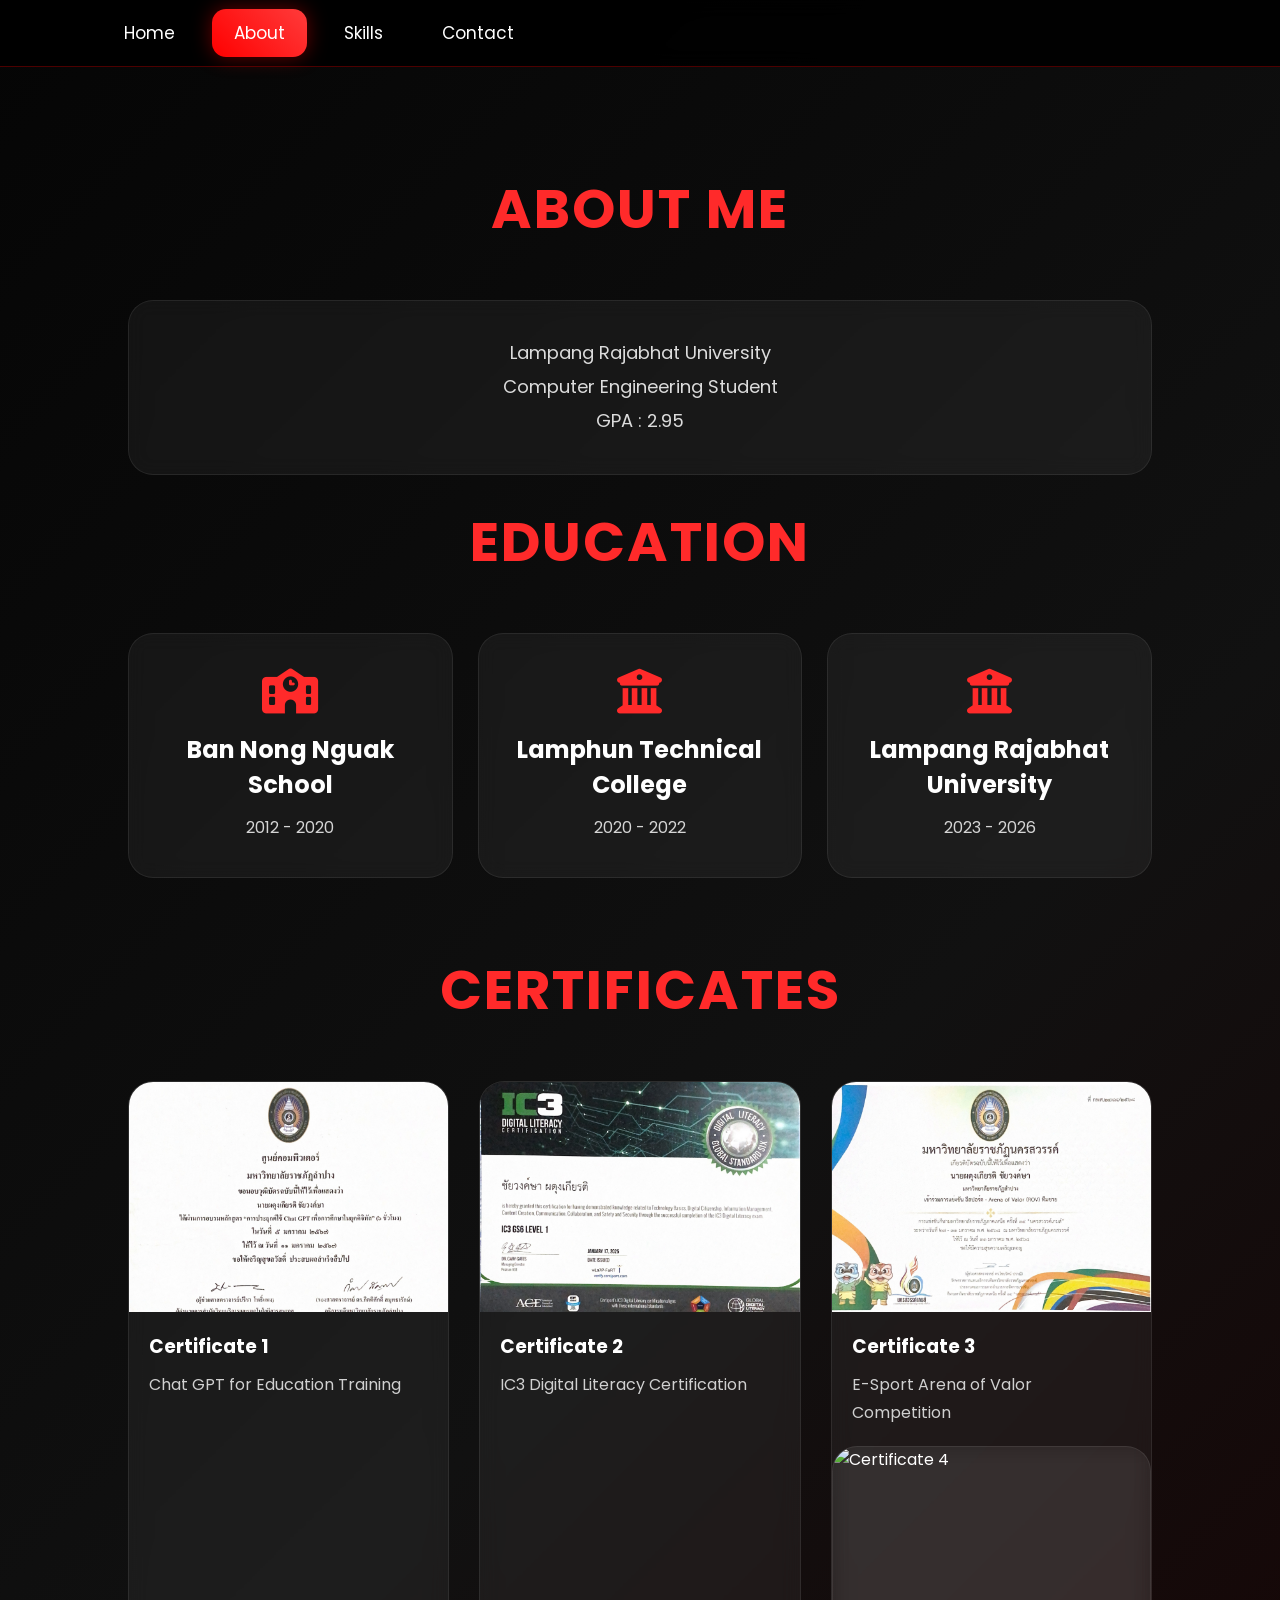
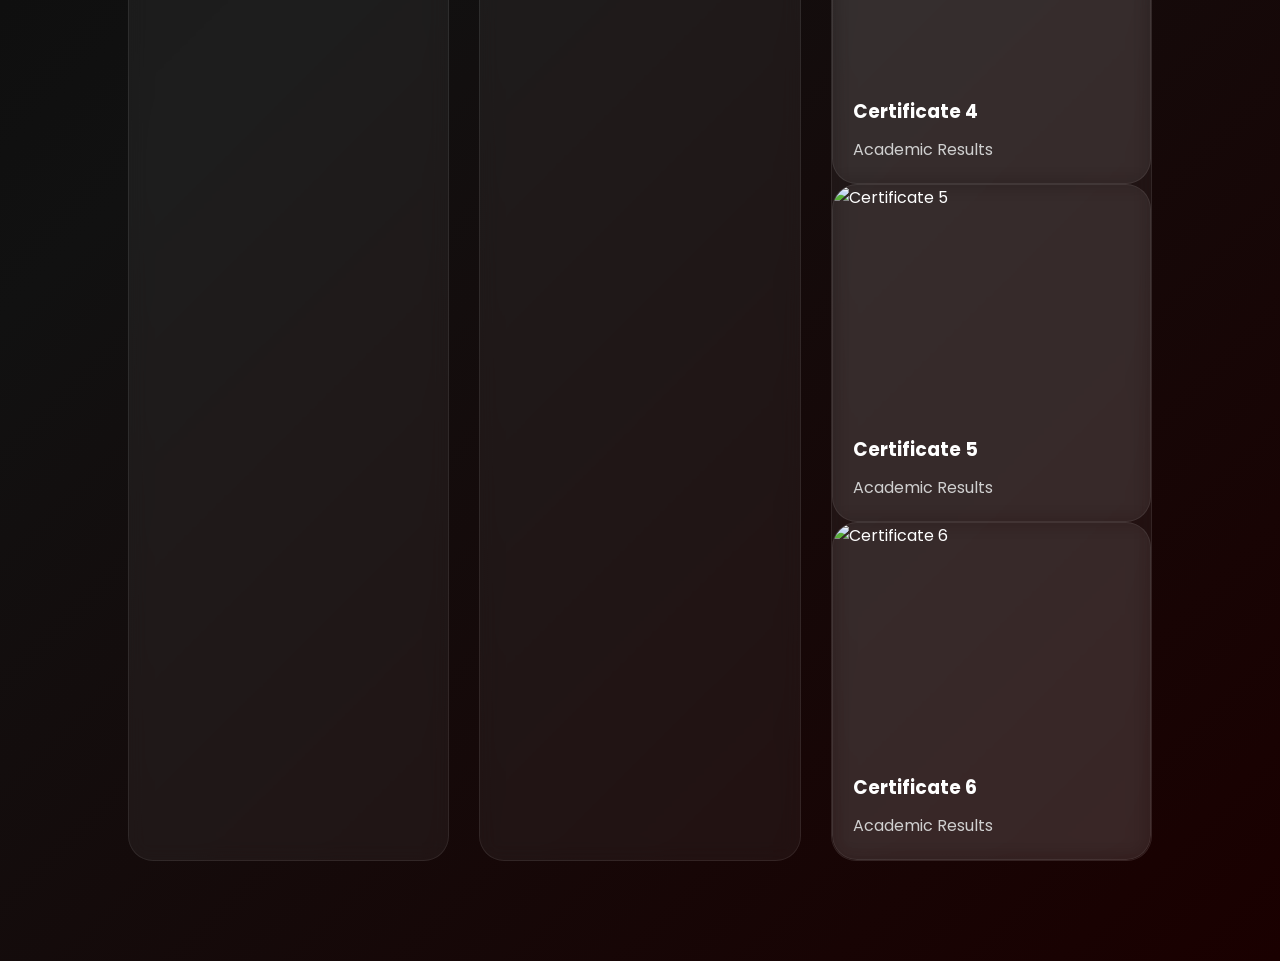
==== about.html @ f2dfe28a "update certificate" ====
<!DOCTYPE html>
<html lang="en">

<head>

    <meta charset="UTF-8">

    <meta name="viewport" content="width=device-width, initial-scale=1.0">

    <title>About Me</title>

    <!-- CSS -->
    <link rel="stylesheet" href="style.css">

    <!-- FONT AWESOME -->
    <link rel="stylesheet"
    href="https://cdnjs.cloudflare.com/ajax/libs/font-awesome/6.5.1/css/all.min.css">

    <style>

        /* ABOUT SPACING */
        .about-section{

            margin-bottom: 25px;
        }

        /* ABOUT TEXT */
        .about-text{

            background: rgba(255,255,255,0.05);

            border: 1px solid rgba(255,255,255,0.08);

            border-radius: 25px;

            padding: 35px;

            text-align: center;

            line-height: 1.9;

            color: #dcdcdc;

            font-size: 18px;

            backdrop-filter: blur(10px);

            transition: 0.4s ease;
        }

        .about-text:hover{

            transform: translateY(-6px);

            border-color: rgba(255,0,0,0.4);

            box-shadow: 0 15px 35px rgba(255,0,0,0.2);
        }

        /* EDUCATION */
        .education-section{

            margin-top: 25px;
        }

        .education-grid{

            display: grid;

            grid-template-columns: repeat(auto-fit,minmax(250px,1fr));

            gap: 25px;
        }

        .education-card{

            background: rgba(255,255,255,0.05);

            border: 1px solid rgba(255,255,255,0.08);

            border-radius: 25px;

            padding: 35px;

            text-align: center;

            transition: 0.4s ease;

            backdrop-filter: blur(10px);
        }

        .education-card:hover{

            transform: translateY(-8px);

            border-color: rgba(255,0,0,0.5);

            box-shadow: 0 20px 40px rgba(255,0,0,0.2);
        }

        .education-card i{

            font-size: 45px;

            color: #ff2a2a;

            margin-bottom: 18px;
        }

        .education-card h2{

            margin-bottom: 12px;

            font-size: 24px;
        }

        .education-card p{

            color: #d5d5d5;

            line-height: 1.8;
        }

        /* CERTIFICATE */
        .certificate-section{

            margin-top: 70px;
        }

        .certificate-grid{

            display: grid;

            grid-template-columns: repeat(auto-fit,minmax(300px,1fr));

            gap: 30px;
        }

        .certificate-card{

            background: rgba(255,255,255,0.05);

            border: 1px solid rgba(255,255,255,0.08);

            border-radius: 25px;

            overflow: hidden;

            transition: 0.4s ease;

            backdrop-filter: blur(10px);
        }

        .certificate-card:hover{

            transform: translateY(-10px);

            border-color: rgba(255,0,0,0.5);

            box-shadow: 0 20px 40px rgba(255,0,0,0.25);
        }

        .certificate-card img{

            width: 100%;

            height: 230px;

            object-fit: cover;

            display: block;
        }

        .certificate-info{

            padding: 20px;
        }

        .certificate-info h3{

            margin-bottom: 10px;

            color: white;
        }

        .certificate-info p{

            color: #d0d0d0;

            line-height: 1.7;
        }

        /* MOBILE */
        @media screen and (max-width:900px){

            .about-text{

                font-size: 16px;

                padding: 28px;
            }

            .education-card{

                padding: 28px;
            }

            .certificate-card img{

                height: 200px;
            }
        }

    </style>

</head>

<body>

    <!-- NAVBAR -->
    <nav class="navbar">

        <ul class="nav-links">

            <li><a href="index.html">Home</a></li>

            <li><a href="about.html" class="active">About</a></li>

            <li><a href="skills.html">Skills</a></li>

            <li><a href="contact.html">Contact</a></li>

        </ul>

    </nav>

    <!-- ABOUT -->
    <section class="page-container fade-up">

        <!-- ABOUT ME -->
        <div class="about-section">

            <h1 class="title">
                ABOUT ME
            </h1>

            <div class="about-text">
                Lampang Rajabhat University
                <br>
                Computer Engineering Student
                <br>
                GPA : 2.95
            </div>

        </div>

        <!-- EDUCATION -->
        <div class="education-section">

            <h1 class="title">
                EDUCATION
            </h1>

            <div class="education-grid">

                <div class="education-card">

                    <i class="fa-solid fa-school"></i>

                    <h2>Ban Nong Nguak School</h2>

                    <p>
                        2012 - 2020
                    </p>

                </div>

                <div class="education-card">

                    <i class="fa-solid fa-building-columns"></i>

                    <h2>Lamphun Technical College</h2>

                    <p>
                        2020 - 2022
                    </p>

                </div>

                <div class="education-card">

                    <i class="fa-solid fa-university"></i>

                    <h2>Lampang Rajabhat University</h2>

                    <p>
                        2023 - 2026
                    </p>

                </div>

            </div>

        </div>

        <!-- CERTIFICATES -->
        <div class="certificate-section">

            <h1 class="title">
                CERTIFICATES
            </h1>

            <div class="certificate-grid">

        <!-- CERTIFICATE 1 -->
        <div class="certificate-card">

            <a href="certificate1.png" target="_blank">

            <img src="certificate1.png"
            alt="Certificate 1">

            </a>

        <div class="certificate-info">

        <h3>
            Certificate 1
        </h3>

        <p>
            Chat GPT for Education Training
        </p>

    </div>

</div>

        <!-- CERTIFICATE 2 -->
        <div class="certificate-card">

        <a href="certificate2.png" target="_blank">

        <img src="certificate2.png"
        alt="Certificate 2">

    </a>

    <div class="certificate-info">

        <h3>
            Certificate 2
        </h3>

        <p>
            IC3 Digital Literacy Certification
        </p>

    </div>

</div>

        <!-- CERTIFICATE 3 -->
        <div class="certificate-card">

            <a href="certificate3.png" target="_blank">

            <img src="certificate3.png"
            alt="Certificate 3">

            </a>

        <div class="certificate-info">

        <h3>
            Certificate 3
        </h3>

        <p>
            E-Sport Arena of Valor Competition
        </p>

        </div>
        <!-- CERTIFICATE 1 -->
        <div class="certificate-card">

        <a href="certificate4.png" target="_blank">

        <img src="certificate4.png"
        alt="Certificate 4">

        </a>

        <div class="certificate-info">

        <h3>
            Certificate 4
        </h3>

        <p>
            Academic Results
        </p>

    </div>

</div>
<!-- CERTIFICATE 5 -->
<div class="certificate-card">

    <a href="certificate5.png" target="_blank">

        <img src="certificate5.png"
        alt="Certificate 5">

    </a>

    <div class="certificate-info">

        <h3>
            Certificate 5
        </h3>

        <p>
            Academic Results
        </p>

    </div>

</div>
<!-- CERTIFICATE 6 -->
<div class="certificate-card">

    <a href="certificate6.png" target="_blank">

        <img src="certificate6.png"
        alt="Certificate 6">

    </a>

    <div class="certificate-info">

        <h3>
            Certificate 6
        </h3>

        <p>
            Academic Results
        </p>

    </div>

</div>
                        </div>
                </div>

            </div>

        </div>

    </section>

    <!-- JS -->
    <script src="script.js"></script>

</body>

</html>
---- style.css ----
/* IMPORT FONT */
@import url('https://fonts.googleapis.com/css2?family=Poppins:wght@300;400;500;600;700&display=swap');

/* RESET */
*{
    margin:0;
    padding:0;
    box-sizing:border-box;
}

/* BODY */
body{
    font-family:'Poppins',sans-serif;
    background:linear-gradient(135deg,#050505,#111111,#1a0000);
    color:white;
    overflow-x:hidden;
}

/* NAVBAR */
.navbar{
    width:100%;
    display:flex;
    justify-content:space-between;
    align-items:center;
    padding:20px 8%;
    position:sticky;
    top:0;
    z-index:1000;
    background:rgba(0,0,0,0.9);
    backdrop-filter:blur(10px);
    border-bottom:1px solid rgba(255,0,0,0.3);
}

/* LOGO */
.logo{
    font-size:32px;
    font-weight:700;
    letter-spacing:2px;
    color:#ff2a2a;
}

/* MENU */
.nav-links{
    display:flex;
    list-style:none;
    gap:15px;
}

/* LINKS */
.nav-links a{
    text-decoration:none;
    color:white;
    padding:12px 22px;
    border-radius:14px;
    transition:0.3s ease;
    font-size:17px;
}

/* HOVER */
.nav-links a:hover{
    background:rgba(255,0,0,0.15);
    color:#ff2a2a;
    transform:translateY(-3px);
}

/* ACTIVE */
.active{
    background:linear-gradient(45deg,#ff0000,#ff3b3b);
    box-shadow:0 0 20px rgba(255,0,0,0.4);
}

/* HERO */
.hero{
    min-height:100vh;
    display:flex;
    justify-content:center;
    align-items:center;
    gap:100px;
    padding:100px 10%;
}

/* HERO TEXT */
.hero-text{
    max-width:650px;
}

/* TITLE */
.hero-text h1{
    font-size:78px;
    line-height:1.1;
    margin-bottom:20px;
}

/* RED */
.hero-text span{
    color:#ff2a2a;
}

/* SUBTITLE */
.hero-text h3{
    font-size:28px;
    color:#d9d9d9;
    margin-bottom:25px;
    font-weight:400;
}

/* DESCRIPTION */
.hero-text p{
    font-size:18px;
    line-height:1.9;
    color:#c9c9c9;
}

/* BUTTON */
.btn{
    display:inline-block;
    margin-top:35px;
    padding:15px 35px;
    background:linear-gradient(45deg,#ff0000,#ff3b3b);
    color:white;
    text-decoration:none;
    border-radius:14px;
    font-weight:600;
    transition:0.35s ease;
}

/* BUTTON HOVER */
.btn:hover{
    transform:translateY(-5px);
    box-shadow:0 15px 30px rgba(255,0,0,0.4);
}

/* HERO IMAGE */
.hero-image img{
    width:320px;
    border-radius:30px;
    border:3px solid rgba(255,0,0,0.5);
    box-shadow:0 0 45px rgba(255,0,0,0.35);
    transition:0.4s ease;
}

/* IMAGE HOVER */
.hero-image img:hover{
    transform:scale(1.03) translateY(-8px);
    box-shadow:0 0 70px rgba(255,0,0,0.6);
}

/* PAGE */
.page-container{
    padding:100px 10%;
}

/* TITLE */
.title{
    font-size:55px;
    color:#ff2a2a;
    text-align:center;
    margin-bottom:50px;
    letter-spacing:2px;
}

/* CARD */
.card{
    background:rgba(255,255,255,0.05);
    border:1px solid rgba(255,255,255,0.08);
    border-radius:30px;
    padding:40px;
    margin-bottom:30px;
    text-align:center;
    backdrop-filter:blur(10px);
    transition:0.4s ease;
}

/* CARD HOVER */
.card:hover{
    transform:translateY(-8px);
    box-shadow:0 20px 40px rgba(255,0,0,0.2);
    border-color:rgba(255,0,0,0.4);
}

/* ICON */
.card i,
.skill-card i,
.contact-card i{
    font-size:55px;
    color:#ff2a2a;
    margin-bottom:20px;
}

/* CARD TEXT */
.card p{
    font-size:20px;
    line-height:2;
    color:#d5d5d5;
}

/* SKILLS */
.skills-grid{
    display:grid;
    grid-template-columns:repeat(auto-fit,minmax(220px,1fr));
    gap:25px;
}

/* SKILL CARD */
.skill-card{
    background:rgba(255,255,255,0.05);
    border:1px solid rgba(255,255,255,0.08);
    border-radius:25px;
    padding:40px;
    text-align:center;
    transition:0.4s ease;
    backdrop-filter:blur(10px);
}

/* HOVER */
.skill-card:hover{
    transform:translateY(-8px);
    border-color:rgba(255,0,0,0.5);
    box-shadow:0 20px 40px rgba(255,0,0,0.2);
}

/* SKILL TEXT */
.skill-card h2{
    font-size:24px;
}

/* CONTACT */
.contact-grid{
    display:grid;
    grid-template-columns:repeat(auto-fit,minmax(250px,1fr));
    gap:25px;
}

/* CONTACT CARD */
.contact-card{
    background:rgba(255,255,255,0.05);
    border:1px solid rgba(255,255,255,0.08);
    border-radius:25px;
    padding:40px;
    text-align:center;
    transition:0.4s ease;
    backdrop-filter:blur(10px);
}

/* CONTACT HOVER */
.contact-card:hover{
    transform:translateY(-8px);
    border-color:rgba(255,0,0,0.5);
    box-shadow:0 20px 40px rgba(255,0,0,0.2);
}

/* CONTACT TEXT */
.contact-card p{
    color:#d5d5d5;
    font-size:18px;
}

/* CERTIFICATE IMAGE */
.card img{
    width:100%;
    max-width:900px;
    border-radius:20px;
    border:2px solid rgba(255,0,0,0.4);
    box-shadow:0 0 25px rgba(255,0,0,0.25);
}

/* ========================= */
/* CERTIFICATE CLICK EFFECT */
/* ========================= */

.certificate-card a{
    display:block;
    text-decoration:none;
    color:white;
}

.certificate-card img{
    width:100%;
    height:230px;
    object-fit:cover;
    display:block;
    transition:0.4s ease;
    cursor:pointer;
}

.certificate-card:hover img{
    transform:scale(1.03);
}

/* FOOTER */
footer{
    text-align:center;
    padding:25px;
    background:rgba(0,0,0,0.6);
    border-top:1px solid rgba(255,0,0,0.2);
    color:#c9c9c9;
}

/* ANIMATION */
.fade-up{
    animation:fadeUp 1s ease;
}

/* KEYFRAME */
@keyframes fadeUp{

    from{
        opacity:0;
        transform:translateY(40px);
    }

    to{
        opacity:1;
        transform:translateY(0);
    }
}

/* MOBILE */
@media screen and (max-width:900px){

    /* NAVBAR */
    .navbar{
        flex-direction:column;
        gap:20px;
        padding:20px;
    }

    /* MENU */
    .nav-links{
        flex-wrap:wrap;
        justify-content:center;
        gap:10px;
    }

    .nav-links a{
        padding:10px 18px;
        font-size:15px;
    }

    /* HERO */
    .hero{
        flex-direction:column-reverse;
        text-align:center;
        gap:50px;
        padding:80px 8%;
    }

    /* TITLE */
    .hero-text h1{
        font-size:48px;
    }

    .hero-text h3{
        font-size:22px;
    }

    .hero-text p{
        font-size:16px;
    }

    /* IMAGE */
    .hero-image img{
        width:260px;
    }

    /* PAGE */
    .page-container{
        padding:70px 6%;
    }

    /* TITLE */
    .title{
        font-size:40px;
    }

    /* CARD */
    .card,
    .skill-card,
    .contact-card{
        padding:30px 20px;
    }

    /* TEXT */
    .card p,
    .contact-card p{
        font-size:16px;
        line-height:1.8;
    }

    /* ICON */
    .card i,
    .skill-card i,
    .contact-card i{
        font-size:45px;
    }

    /* SKILL */
    .skill-card h2{
        font-size:20px;
    }

    /* BUTTON */
    .btn{
        width:100%;
        max-width:300px;
    }

    /* CERTIFICATE */
    .card img{
        width:100%;
        border-radius:15px;
    }

    .certificate-card img{
        height:200px;
    }
}
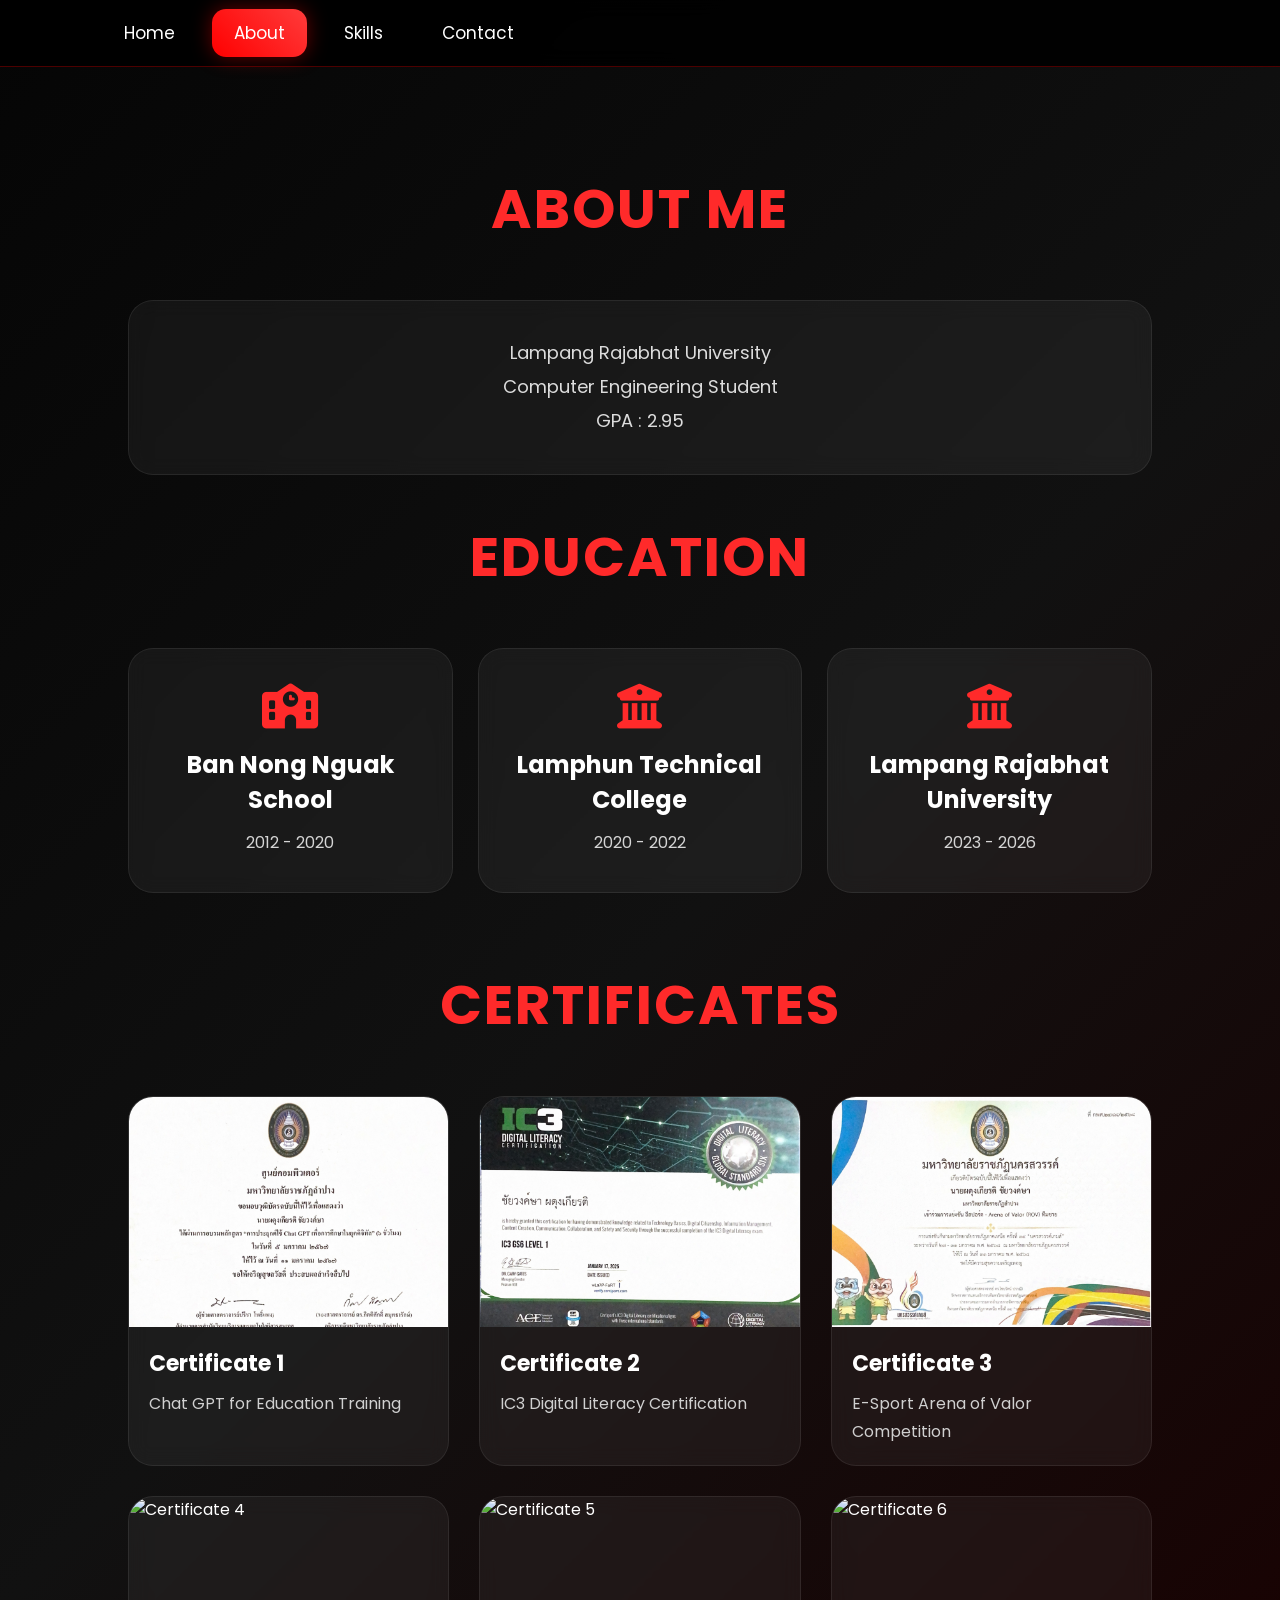
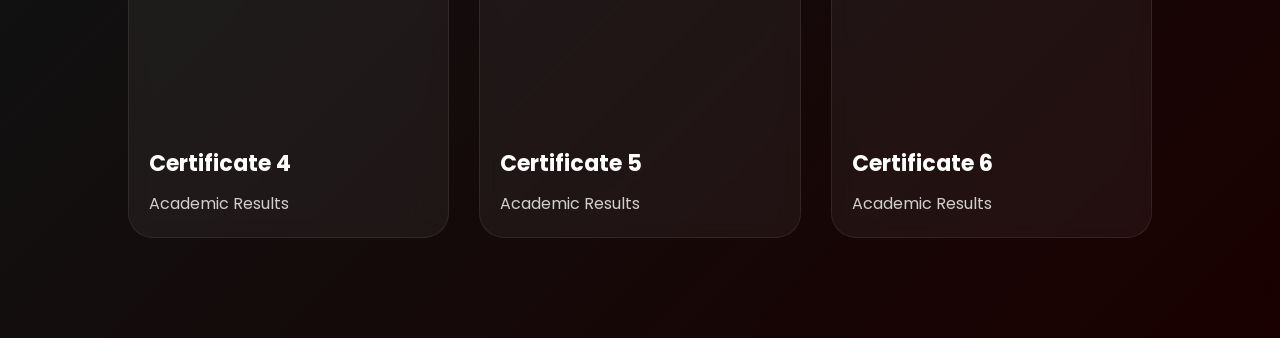
==== commit 97569219: "update about new" ====
--- a/about.html
+++ b/about.html
@@ -21,7 +21,7 @@
         /* ABOUT SPACING */
         .about-section{
 
-            margin-bottom: 25px;
+            margin-bottom: 40px;
         }
 
         /* ABOUT TEXT */
@@ -60,7 +60,7 @@
         /* EDUCATION */
         .education-section{
 
-            margin-top: 25px;
+            margin-top: 30px;
         }
 
         .education-grid{
@@ -131,7 +131,7 @@
 
             display: grid;
 
-            grid-template-columns: repeat(auto-fit,minmax(300px,1fr));
+            grid-template-columns: repeat(auto-fit,minmax(320px,1fr));
 
             gap: 30px;
         }
@@ -160,6 +160,11 @@
             box-shadow: 0 20px 40px rgba(255,0,0,0.25);
         }
 
+        .certificate-card a{
+
+            display: block;
+        }
+
         .certificate-card img{
 
             width: 100%;
@@ -169,6 +174,13 @@
             object-fit: cover;
 
             display: block;
+
+            transition: 0.4s ease;
+        }
+
+        .certificate-card:hover img{
+
+            transform: scale(1.03);
         }
 
         .certificate-info{
@@ -181,6 +193,8 @@
             margin-bottom: 10px;
 
             color: white;
+
+            font-size: 22px;
         }
 
         .certificate-info p{
@@ -208,6 +222,11 @@
             .certificate-card img{
 
                 height: 200px;
+            }
+
+            .certificate-grid{
+
+                grid-template-columns: 1fr;
             }
         }
 
@@ -245,11 +264,15 @@
             </h1>
 
             <div class="about-text">
+
                 Lampang Rajabhat University
                 <br>
+
                 Computer Engineering Student
                 <br>
+
                 GPA : 2.95
+
             </div>
 
         </div>
@@ -263,11 +286,14 @@
 
             <div class="education-grid">
 
+                <!-- SCHOOL -->
                 <div class="education-card">
 
                     <i class="fa-solid fa-school"></i>
 
-                    <h2>Ban Nong Nguak School</h2>
+                    <h2>
+                        Ban Nong Nguak School
+                    </h2>
 
                     <p>
                         2012 - 2020
@@ -275,11 +301,14 @@
 
                 </div>
 
+                <!-- COLLEGE -->
                 <div class="education-card">
 
                     <i class="fa-solid fa-building-columns"></i>
 
-                    <h2>Lamphun Technical College</h2>
+                    <h2>
+                        Lamphun Technical College
+                    </h2>
 
                     <p>
                         2020 - 2022
@@ -287,11 +316,14 @@
 
                 </div>
 
+                <!-- UNIVERSITY -->
                 <div class="education-card">
 
                     <i class="fa-solid fa-university"></i>
 
-                    <h2>Lampang Rajabhat University</h2>
+                    <h2>
+                        Lampang Rajabhat University
+                    </h2>
 
                     <p>
                         2023 - 2026
@@ -312,145 +344,148 @@
 
             <div class="certificate-grid">
 
-        <!-- CERTIFICATE 1 -->
-        <div class="certificate-card">
-
-            <a href="certificate1.png" target="_blank">
-
-            <img src="certificate1.png"
-            alt="Certificate 1">
-
-            </a>
-
-        <div class="certificate-info">
-
-        <h3>
-            Certificate 1
-        </h3>
-
-        <p>
-            Chat GPT for Education Training
-        </p>
-
-    </div>
-
-</div>
-
-        <!-- CERTIFICATE 2 -->
-        <div class="certificate-card">
-
-        <a href="certificate2.png" target="_blank">
-
-        <img src="certificate2.png"
-        alt="Certificate 2">
-
-    </a>
-
-    <div class="certificate-info">
-
-        <h3>
-            Certificate 2
-        </h3>
-
-        <p>
-            IC3 Digital Literacy Certification
-        </p>
-
-    </div>
-
-</div>
-
-        <!-- CERTIFICATE 3 -->
-        <div class="certificate-card">
-
-            <a href="certificate3.png" target="_blank">
-
-            <img src="certificate3.png"
-            alt="Certificate 3">
-
-            </a>
-
-        <div class="certificate-info">
-
-        <h3>
-            Certificate 3
-        </h3>
-
-        <p>
-            E-Sport Arena of Valor Competition
-        </p>
-
-        </div>
-        <!-- CERTIFICATE 1 -->
-        <div class="certificate-card">
-
-        <a href="certificate4.png" target="_blank">
-
-        <img src="certificate4.png"
-        alt="Certificate 4">
-
-        </a>
-
-        <div class="certificate-info">
-
-        <h3>
-            Certificate 4
-        </h3>
-
-        <p>
-            Academic Results
-        </p>
-
-    </div>
-
-</div>
-<!-- CERTIFICATE 5 -->
-<div class="certificate-card">
-
-    <a href="certificate5.png" target="_blank">
-
-        <img src="certificate5.png"
-        alt="Certificate 5">
-
-    </a>
-
-    <div class="certificate-info">
-
-        <h3>
-            Certificate 5
-        </h3>
-
-        <p>
-            Academic Results
-        </p>
-
-    </div>
-
-</div>
-<!-- CERTIFICATE 6 -->
-<div class="certificate-card">
-
-    <a href="certificate6.png" target="_blank">
-
-        <img src="certificate6.png"
-        alt="Certificate 6">
-
-    </a>
-
-    <div class="certificate-info">
-
-        <h3>
-            Certificate 6
-        </h3>
-
-        <p>
-            Academic Results
-        </p>
-
-    </div>
-
-</div>
-                        </div>
+                <!-- CERTIFICATE 1 -->
+                <div class="certificate-card">
+
+                    <a href="certificate1.png" target="_blank">
+
+                        <img src="certificate1.png"
+                        alt="Certificate 1">
+
+                    </a>
+
+                    <div class="certificate-info">
+
+                        <h3>
+                            Certificate 1
+                        </h3>
+
+                        <p>
+                            Chat GPT for Education Training
+                        </p>
+
+                    </div>
+
+                </div>
+
+                <!-- CERTIFICATE 2 -->
+                <div class="certificate-card">
+
+                    <a href="certificate2.png" target="_blank">
+
+                        <img src="certificate2.png"
+                        alt="Certificate 2">
+
+                    </a>
+
+                    <div class="certificate-info">
+
+                        <h3>
+                            Certificate 2
+                        </h3>
+
+                        <p>
+                            IC3 Digital Literacy Certification
+                        </p>
+
+                    </div>
+
+                </div>
+
+                <!-- CERTIFICATE 3 -->
+                <div class="certificate-card">
+
+                    <a href="certificate3.png" target="_blank">
+
+                        <img src="certificate3.png"
+                        alt="Certificate 3">
+
+                    </a>
+
+                    <div class="certificate-info">
+
+                        <h3>
+                            Certificate 3
+                        </h3>
+
+                        <p>
+                            E-Sport Arena of Valor Competition
+                        </p>
+
+                    </div>
+
+                </div>
+
+                <!-- CERTIFICATE 4 -->
+                <div class="certificate-card">
+
+                    <a href="certificate4.png" target="_blank">
+
+                        <img src="certificate4.png"
+                        alt="Certificate 4">
+
+                    </a>
+
+                    <div class="certificate-info">
+
+                        <h3>
+                            Certificate 4
+                        </h3>
+
+                        <p>
+                            Academic Results
+                        </p>
+
+                    </div>
+
+                </div>
+
+                <!-- CERTIFICATE 5 -->
+                <div class="certificate-card">
+
+                    <a href="certificate5.png" target="_blank">
+
+                        <img src="certificate5.png"
+                        alt="Certificate 5">
+
+                    </a>
+
+                    <div class="certificate-info">
+
+                        <h3>
+                            Certificate 5
+                        </h3>
+
+                        <p>
+                            Academic Results
+                        </p>
+
+                    </div>
+
+                </div>
+
+                <!-- CERTIFICATE 6 -->
+                <div class="certificate-card">
+
+                    <a href="certificate6.png" target="_blank">
+
+                        <img src="certificate6.png"
+                        alt="Certificate 6">
+
+                    </a>
+
+                    <div class="certificate-info">
+
+                        <h3>
+                            Certificate 6
+                        </h3>
+
+                        <p>
+                            Academic Results
+                        </p>
+
+                    </div>
+
                 </div>
 
             </div>
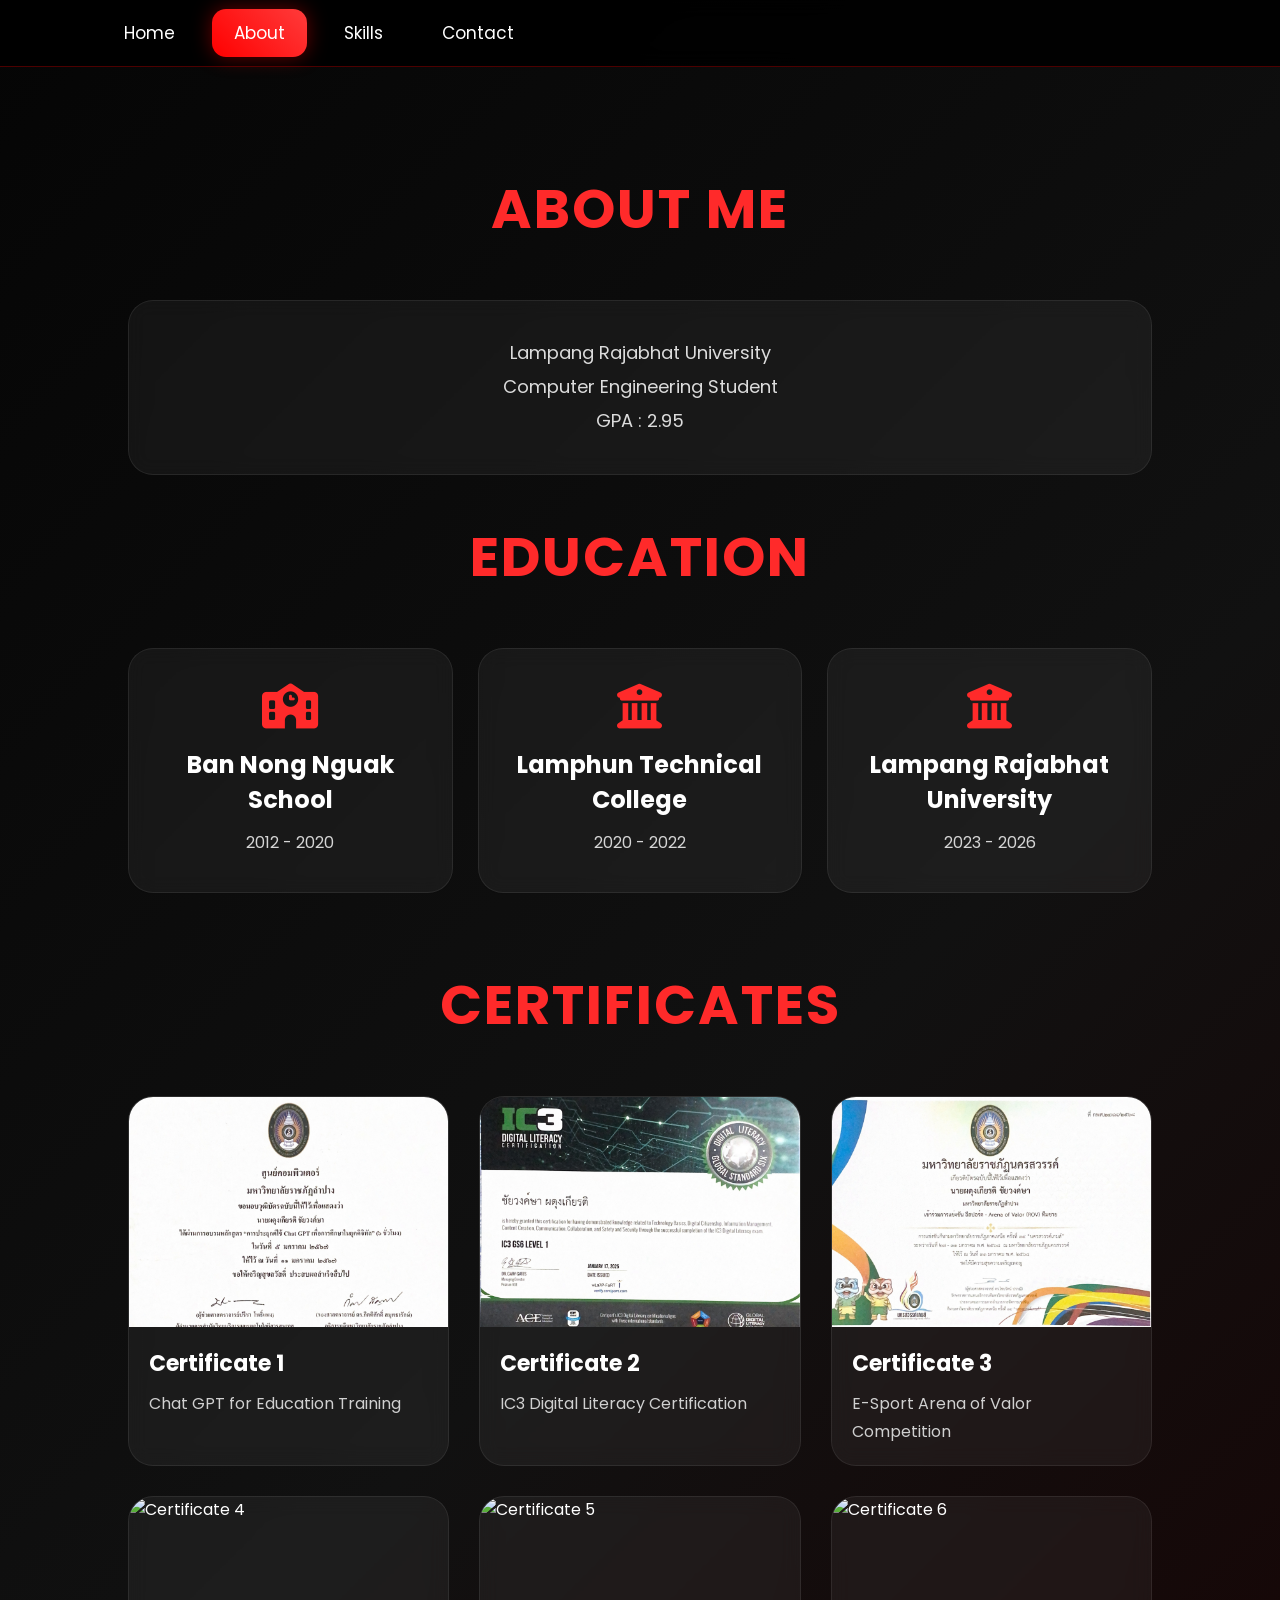
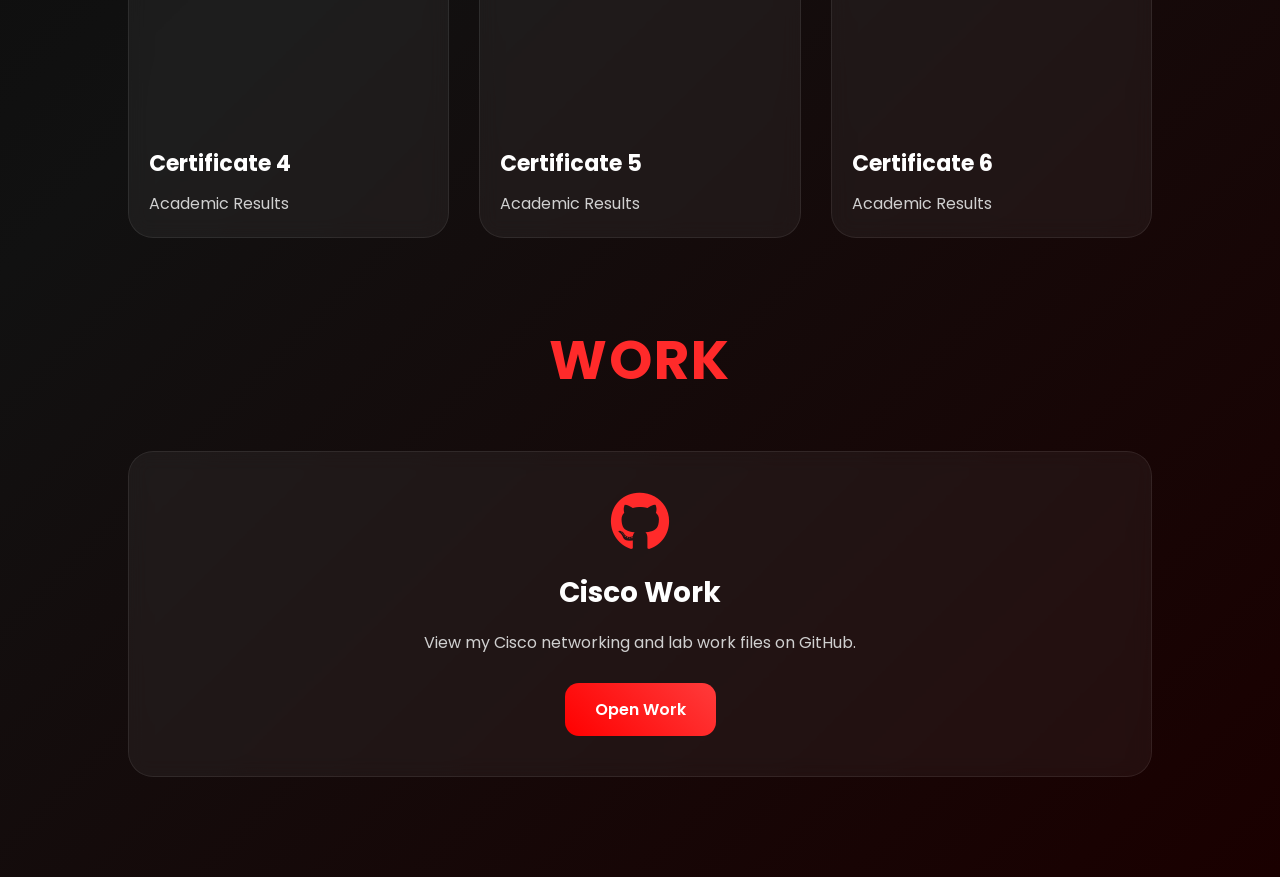
==== commit e57fe6aa: "update work" ====
--- a/about.html
+++ b/about.html
@@ -204,6 +204,89 @@
             line-height: 1.7;
         }
 
+        /* WORK SECTION */
+        .work-section{
+
+            margin-top: 80px;
+        }
+
+        .work-card{
+
+            background: rgba(255,255,255,0.05);
+
+            border: 1px solid rgba(255,255,255,0.08);
+
+            border-radius: 25px;
+
+            padding: 40px;
+
+            text-align: center;
+
+            backdrop-filter: blur(10px);
+
+            transition: 0.4s ease;
+        }
+
+        .work-card:hover{
+
+            transform: translateY(-10px);
+
+            border-color: rgba(255,0,0,0.5);
+
+            box-shadow: 0 20px 40px rgba(255,0,0,0.25);
+        }
+
+        .work-card i{
+
+            font-size: 60px;
+
+            color: #ff2a2a;
+
+            margin-bottom: 20px;
+        }
+
+        .work-card h2{
+
+            margin-bottom: 15px;
+
+            font-size: 28px;
+        }
+
+        .work-card p{
+
+            color: #d0d0d0;
+
+            margin-bottom: 25px;
+
+            line-height: 1.8;
+        }
+
+        .work-btn{
+
+            display: inline-block;
+
+            padding: 14px 30px;
+
+            background: linear-gradient(45deg,#ff0000,#ff3b3b);
+
+            color: white;
+
+            text-decoration: none;
+
+            border-radius: 14px;
+
+            font-weight: 600;
+
+            transition: 0.35s ease;
+        }
+
+        .work-btn:hover{
+
+            transform: translateY(-4px);
+
+            box-shadow: 0 15px 30px rgba(255,0,0,0.4);
+        }
+
         /* MOBILE */
         @media screen and (max-width:900px){
 
@@ -227,6 +310,11 @@
             .certificate-grid{
 
                 grid-template-columns: 1fr;
+            }
+
+            .work-card{
+
+                padding: 30px 20px;
             }
         }
 
@@ -286,7 +374,6 @@
 
             <div class="education-grid">
 
-                <!-- SCHOOL -->
                 <div class="education-card">
 
                     <i class="fa-solid fa-school"></i>
@@ -301,7 +388,6 @@
 
                 </div>
 
-                <!-- COLLEGE -->
                 <div class="education-card">
 
                     <i class="fa-solid fa-building-columns"></i>
@@ -316,7 +402,6 @@
 
                 </div>
 
-                <!-- UNIVERSITY -->
                 <div class="education-card">
 
                     <i class="fa-solid fa-university"></i>
@@ -492,6 +577,37 @@
 
         </div>
 
+        <!-- WORK -->
+        <div class="work-section">
+
+            <h1 class="title">
+                WORK
+            </h1>
+
+            <div class="work-card">
+
+                <i class="fa-brands fa-github"></i>
+
+                <h2>
+                    Cisco Work
+                </h2>
+
+                <p>
+                    View my Cisco networking and lab work files on GitHub.
+                </p>
+
+                <a href="https://github.com/phadungkeartcws-dev/Cisco-work/upload"
+                target="_blank"
+                class="work-btn">
+
+                    Open Work
+
+                </a>
+
+            </div>
+
+        </div>
+
     </section>
 
     <!-- JS -->
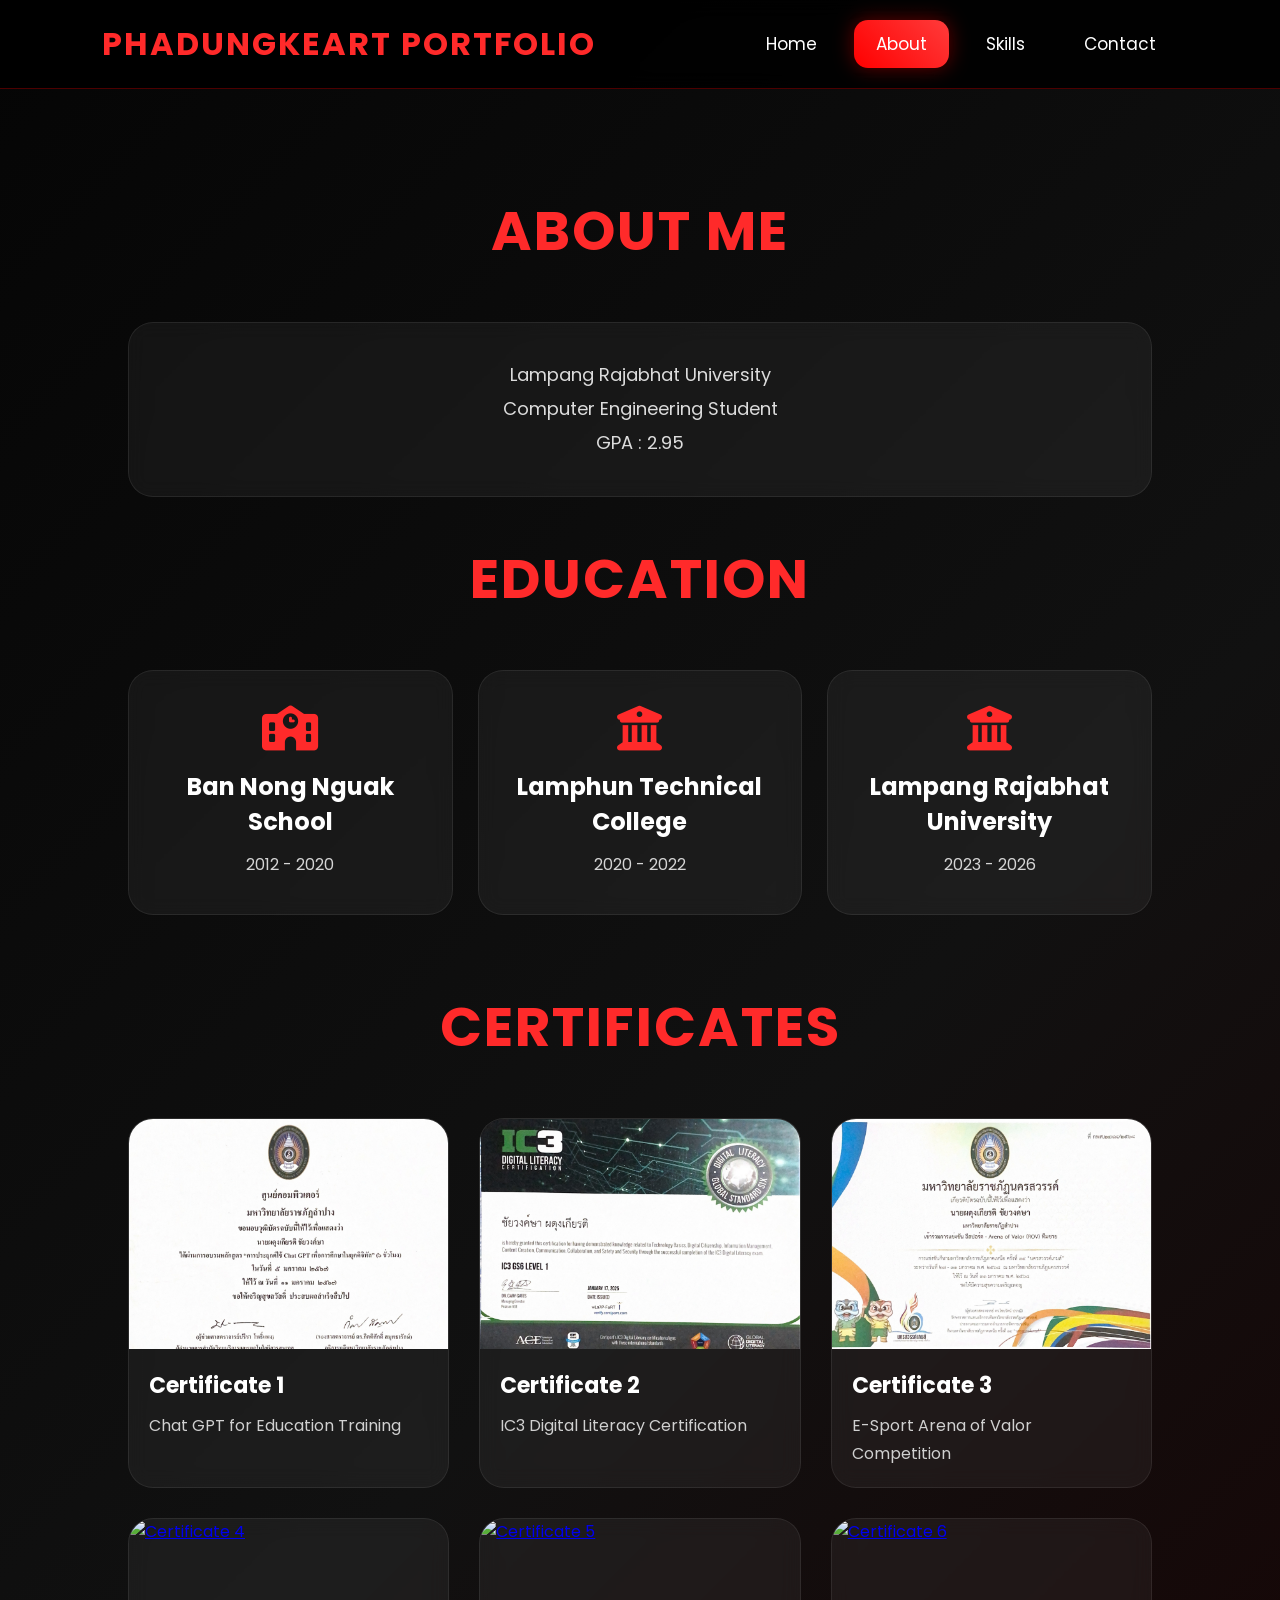
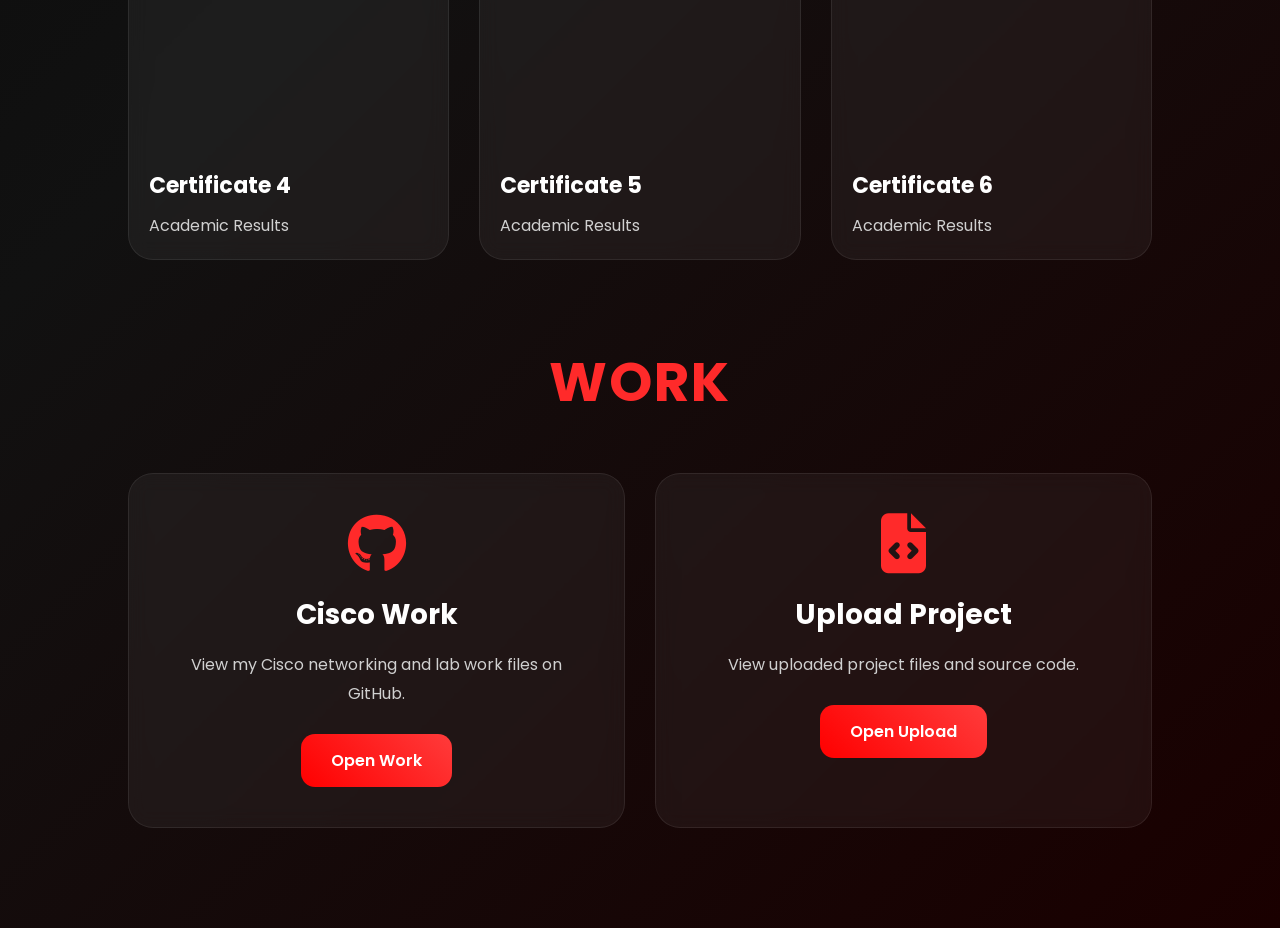
==== commit ae08edf1: "update logo1" ====
--- a/about.html
+++ b/about.html
@@ -210,6 +210,15 @@
             margin-top: 80px;
         }
 
+        .work-grid{
+
+            display: grid;
+
+            grid-template-columns: repeat(auto-fit,minmax(320px,1fr));
+
+            gap: 30px;
+        }
+
         .work-card{
 
             background: rgba(255,255,255,0.05);
@@ -243,6 +252,15 @@
             color: #ff2a2a;
 
             margin-bottom: 20px;
+
+            transition: 0.4s ease;
+        }
+
+        .work-card:hover i{
+
+            transform: scale(1.1);
+
+            text-shadow: 0 0 20px rgba(255,0,0,0.6);
         }
 
         .work-card h2{
@@ -250,6 +268,8 @@
             margin-bottom: 15px;
 
             font-size: 28px;
+
+            color: white;
         }
 
         .work-card p{
@@ -312,6 +332,11 @@
                 grid-template-columns: 1fr;
             }
 
+            .work-grid{
+
+                grid-template-columns: 1fr;
+            }
+
             .work-card{
 
                 padding: 30px 20px;
@@ -327,15 +352,39 @@
     <!-- NAVBAR -->
     <nav class="navbar">
 
+        <!-- LOGO -->
+        <div class="logo">
+
+            PHADUNGKEART PORTFOLIO
+
+        </div>
+
+        <!-- MENU -->
         <ul class="nav-links">
 
-            <li><a href="index.html">Home</a></li>
-
-            <li><a href="about.html" class="active">About</a></li>
-
-            <li><a href="skills.html">Skills</a></li>
-
-            <li><a href="contact.html">Contact</a></li>
+            <li>
+                <a href="index.html">
+                    Home
+                </a>
+            </li>
+
+            <li>
+                <a href="about.html" class="active">
+                    About
+                </a>
+            </li>
+
+            <li>
+                <a href="skills.html">
+                    Skills
+                </a>
+            </li>
+
+            <li>
+                <a href="contact.html">
+                    Contact
+                </a>
+            </li>
 
         </ul>
 
@@ -374,6 +423,7 @@
 
             <div class="education-grid">
 
+                <!-- SCHOOL -->
                 <div class="education-card">
 
                     <i class="fa-solid fa-school"></i>
@@ -388,6 +438,7 @@
 
                 </div>
 
+                <!-- COLLEGE -->
                 <div class="education-card">
 
                     <i class="fa-solid fa-building-columns"></i>
@@ -402,6 +453,7 @@
 
                 </div>
 
+                <!-- UNIVERSITY -->
                 <div class="education-card">
 
                     <i class="fa-solid fa-university"></i>
@@ -584,25 +636,53 @@
                 WORK
             </h1>
 
-            <div class="work-card">
-
-                <i class="fa-brands fa-github"></i>
-
-                <h2>
-                    Cisco Work
-                </h2>
-
-                <p>
-                    View my Cisco networking and lab work files on GitHub.
-                </p>
-
-                <a href="https://github.com/phadungkeartcws-dev/Cisco-work/upload"
-                target="_blank"
-                class="work-btn">
-
-                    Open Work
-
-                </a>
+            <div class="work-grid">
+
+                <!-- WORK 1 -->
+                <div class="work-card">
+
+                    <i class="fa-brands fa-github"></i>
+
+                    <h2>
+                        Cisco Work
+                    </h2>
+
+                    <p>
+                        View my Cisco networking and lab work files on GitHub.
+                    </p>
+
+                    <a href="https://github.com/phadungkeartcws-dev/Cisco-work"
+                    target="_blank"
+                    class="work-btn">
+
+                        Open Work
+
+                    </a>
+
+                </div>
+
+                <!-- WORK 2 -->
+                <div class="work-card">
+
+                    <i class="fa-solid fa-file-code"></i>
+
+                    <h2>
+                        Upload Project
+                    </h2>
+
+                    <p>
+                        View uploaded project files and source code.
+                    </p>
+
+                    <a href="https://github.com/phadungkeartcws-dev/Cisco-work/upload"
+                    target="_blank"
+                    class="work-btn">
+
+                        Open Upload
+
+                    </a>
+
+                </div>
 
             </div>
 
--- a/style.css
+++ b/style.css
@@ -1,4 +1,3 @@
-
 /* IMPORT FONT */
 @import url('https://fonts.googleapis.com/css2?family=Poppins:wght@300;400;500;600;700&display=swap');
 
@@ -265,27 +264,66 @@
     box-shadow:0 0 25px rgba(255,0,0,0.25);
 }
 
-/* ========================= */
-/* CERTIFICATE CLICK EFFECT */
-/* ========================= */
-
-.certificate-card a{
-    display:block;
-    text-decoration:none;
+/* POSITION SECTION */
+.position-section{
+    margin-top:35px;
+}
+
+/* POSITION TITLE */
+.position-title{
+    font-size:22px;
+    margin-bottom:18px;
     color:white;
 }
 
-.certificate-card img{
-    width:100%;
-    height:230px;
-    object-fit:cover;
-    display:block;
-    transition:0.4s ease;
+/* POSITION GRID */
+.position-grid{
+    display:flex;
+    flex-wrap:wrap;
+    gap:15px;
+}
+
+/* POSITION CARD */
+.position-card{
+    display:flex;
+    align-items:center;
+    gap:10px;
+    padding:12px 18px;
+    background:rgba(255,255,255,0.05);
+    border:1px solid rgba(255,255,255,0.08);
+    border-radius:15px;
+    backdrop-filter:blur(10px);
+    transition:0.35s ease;
     cursor:pointer;
 }
 
-.certificate-card:hover img{
-    transform:scale(1.03);
+/* POSITION ICON */
+.position-card i{
+    color:#ff2a2a;
+    font-size:18px;
+    transition:0.35s ease;
+}
+
+/* POSITION TEXT */
+.position-card span{
+    color:white;
+    font-size:15px;
+    font-weight:500;
+}
+
+/* POSITION HOVER */
+.position-card:hover{
+    transform:translateY(-6px) scale(1.05);
+    border-color:rgba(255,0,0,0.5);
+    box-shadow:0 10px 25px rgba(255,0,0,0.25);
+    background:rgba(255,0,0,0.08);
+}
+
+/* POSITION ICON HOVER */
+.position-card:hover i{
+    transform:rotate(8deg) scale(1.15);
+    color:#ff4d4d;
+    text-shadow:0 0 15px rgba(255,0,0,0.7);
 }
 
 /* FOOTER */
@@ -400,6 +438,15 @@
         font-size:20px;
     }
 
+    /* POSITION */
+    .position-grid{
+        justify-content:center;
+    }
+
+    .position-title{
+        text-align:center;
+    }
+
     /* BUTTON */
     .btn{
         width:100%;
@@ -411,8 +458,4 @@
         width:100%;
         border-radius:15px;
     }
-
-    .certificate-card img{
-        height:200px;
-    }
 }
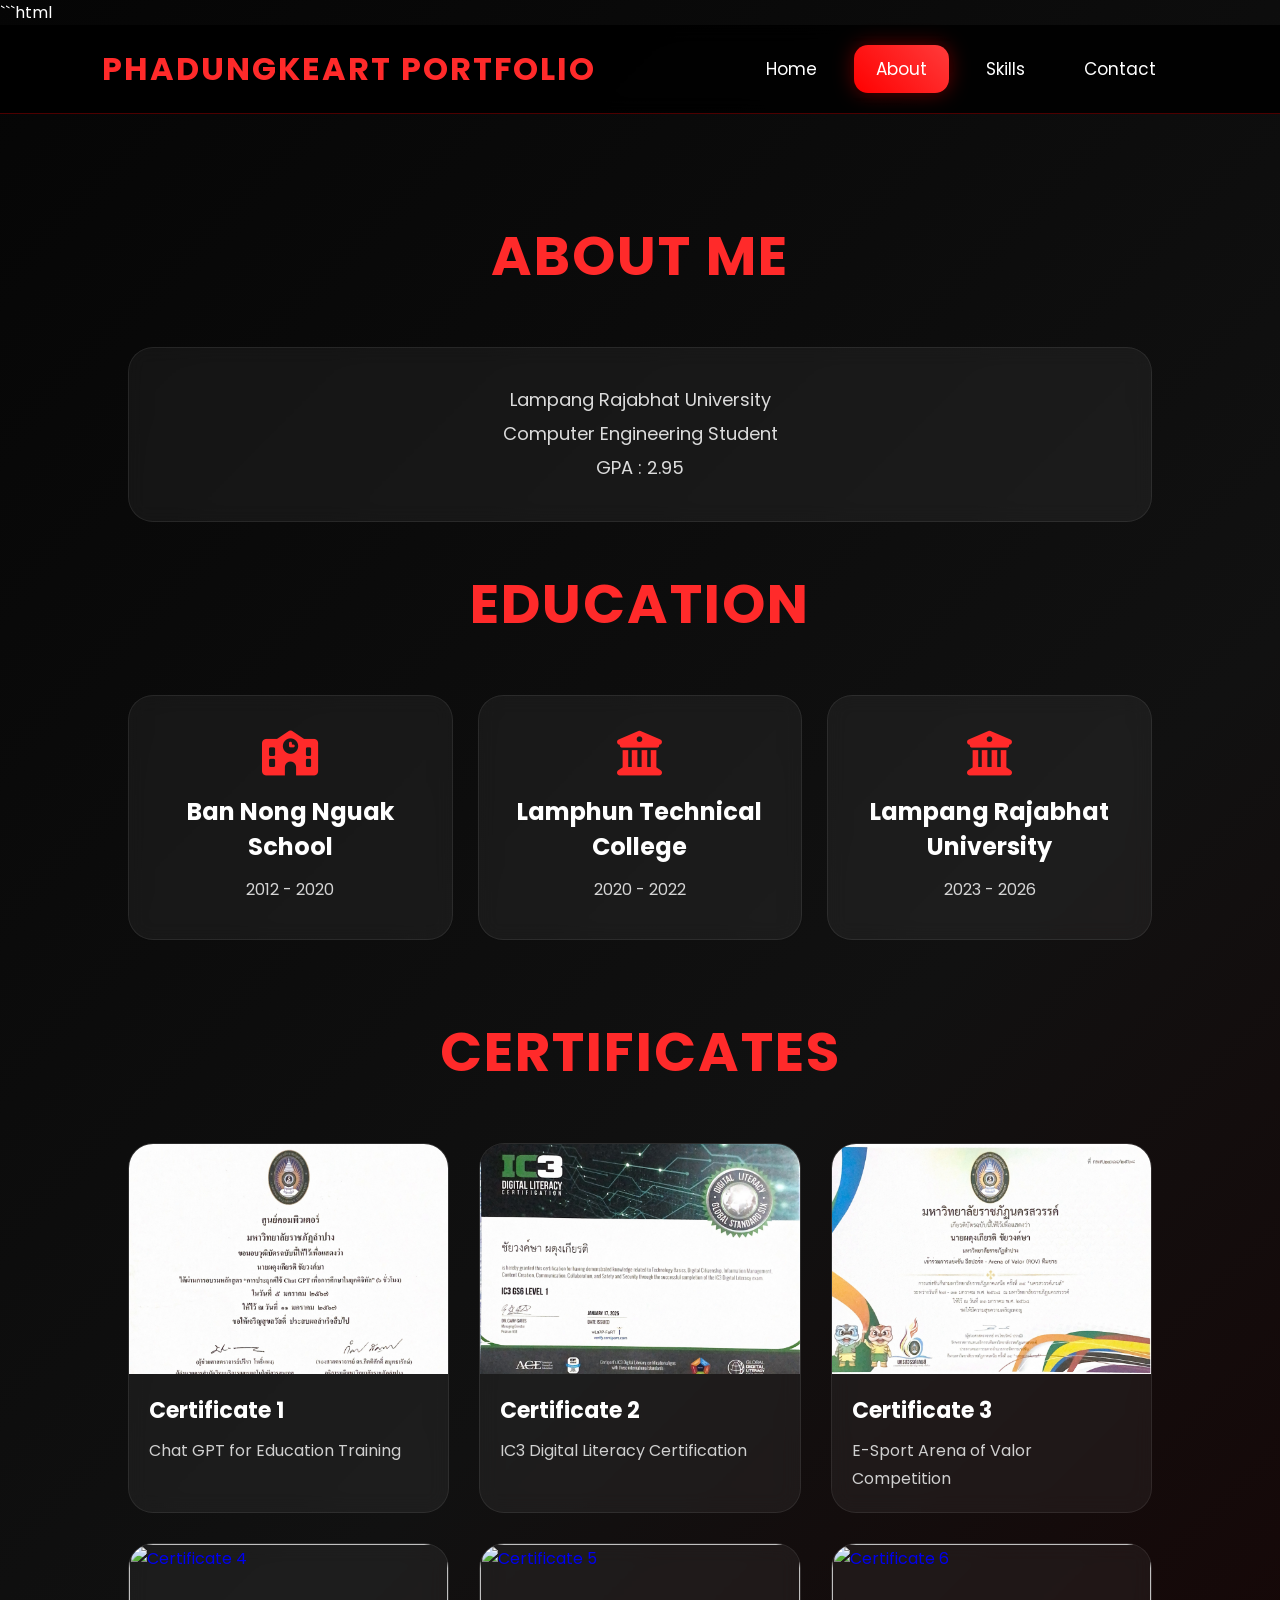
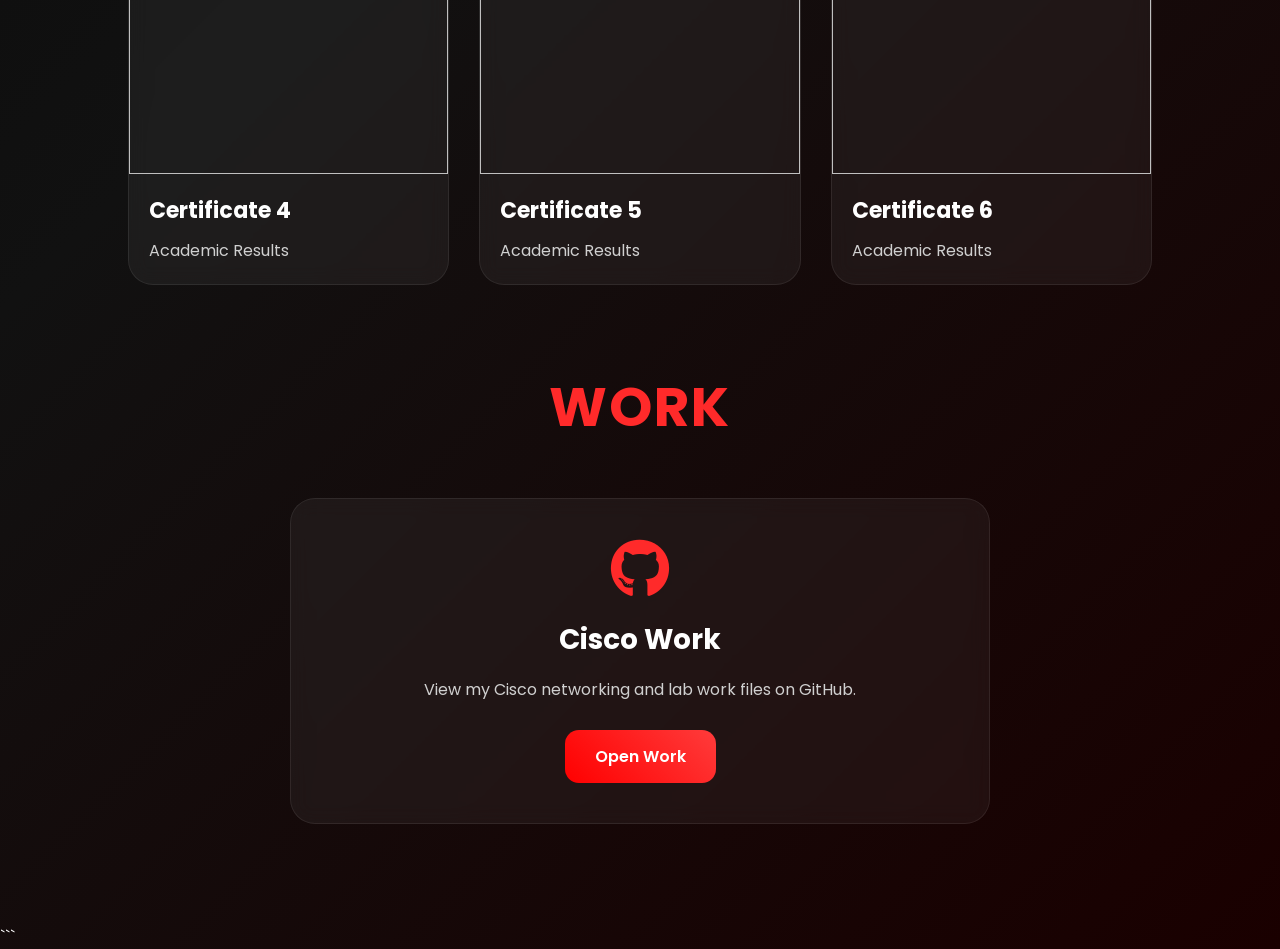
==== commit fa7ff463: "update about1" ====
--- a/about.html
+++ b/about.html
@@ -1,3 +1,4 @@
+```html
 <!DOCTYPE html>
 <html lang="en">
 
@@ -210,17 +211,21 @@
             margin-top: 80px;
         }
 
+        /* WORK GRID */
         .work-grid{
 
-            display: grid;
-
-            grid-template-columns: repeat(auto-fit,minmax(320px,1fr));
-
-            gap: 30px;
-        }
-
+            display: flex;
+
+            justify-content: center;
+        }
+
+        /* WORK CARD */
         .work-card{
 
+            width: 100%;
+
+            max-width: 700px;
+
             background: rgba(255,255,255,0.05);
 
             border: 1px solid rgba(255,255,255,0.08);
@@ -252,15 +257,6 @@
             color: #ff2a2a;
 
             margin-bottom: 20px;
-
-            transition: 0.4s ease;
-        }
-
-        .work-card:hover i{
-
-            transform: scale(1.1);
-
-            text-shadow: 0 0 20px rgba(255,0,0,0.6);
         }
 
         .work-card h2{
@@ -268,8 +264,6 @@
             margin-bottom: 15px;
 
             font-size: 28px;
-
-            color: white;
         }
 
         .work-card p{
@@ -332,11 +326,6 @@
                 grid-template-columns: 1fr;
             }
 
-            .work-grid{
-
-                grid-template-columns: 1fr;
-            }
-
             .work-card{
 
                 padding: 30px 20px;
@@ -352,39 +341,19 @@
     <!-- NAVBAR -->
     <nav class="navbar">
 
-        <!-- LOGO -->
         <div class="logo">
-
             PHADUNGKEART PORTFOLIO
-
         </div>
 
-        <!-- MENU -->
         <ul class="nav-links">
 
-            <li>
-                <a href="index.html">
-                    Home
-                </a>
-            </li>
-
-            <li>
-                <a href="about.html" class="active">
-                    About
-                </a>
-            </li>
-
-            <li>
-                <a href="skills.html">
-                    Skills
-                </a>
-            </li>
-
-            <li>
-                <a href="contact.html">
-                    Contact
-                </a>
-            </li>
+            <li><a href="index.html">Home</a></li>
+
+            <li><a href="about.html" class="active">About</a></li>
+
+            <li><a href="skills.html">Skills</a></li>
+
+            <li><a href="contact.html">Contact</a></li>
 
         </ul>
 
@@ -423,7 +392,6 @@
 
             <div class="education-grid">
 
-                <!-- SCHOOL -->
                 <div class="education-card">
 
                     <i class="fa-solid fa-school"></i>
@@ -438,7 +406,6 @@
 
                 </div>
 
-                <!-- COLLEGE -->
                 <div class="education-card">
 
                     <i class="fa-solid fa-building-columns"></i>
@@ -453,7 +420,6 @@
 
                 </div>
 
-                <!-- UNIVERSITY -->
                 <div class="education-card">
 
                     <i class="fa-solid fa-university"></i>
@@ -481,7 +447,6 @@
 
             <div class="certificate-grid">
 
-                <!-- CERTIFICATE 1 -->
                 <div class="certificate-card">
 
                     <a href="certificate1.png" target="_blank">
@@ -505,7 +470,6 @@
 
                 </div>
 
-                <!-- CERTIFICATE 2 -->
                 <div class="certificate-card">
 
                     <a href="certificate2.png" target="_blank">
@@ -529,7 +493,6 @@
 
                 </div>
 
-                <!-- CERTIFICATE 3 -->
                 <div class="certificate-card">
 
                     <a href="certificate3.png" target="_blank">
@@ -553,7 +516,6 @@
 
                 </div>
 
-                <!-- CERTIFICATE 4 -->
                 <div class="certificate-card">
 
                     <a href="certificate4.png" target="_blank">
@@ -577,7 +539,6 @@
 
                 </div>
 
-                <!-- CERTIFICATE 5 -->
                 <div class="certificate-card">
 
                     <a href="certificate5.png" target="_blank">
@@ -601,7 +562,6 @@
 
                 </div>
 
-                <!-- CERTIFICATE 6 -->
                 <div class="certificate-card">
 
                     <a href="certificate6.png" target="_blank">
@@ -638,7 +598,7 @@
 
             <div class="work-grid">
 
-                <!-- WORK 1 -->
+                <!-- CISCO WORK -->
                 <div class="work-card">
 
                     <i class="fa-brands fa-github"></i>
@@ -661,29 +621,6 @@
 
                 </div>
 
-                <!-- WORK 2 -->
-                <div class="work-card">
-
-                    <i class="fa-solid fa-file-code"></i>
-
-                    <h2>
-                        Upload Project
-                    </h2>
-
-                    <p>
-                        View uploaded project files and source code.
-                    </p>
-
-                    <a href="https://github.com/phadungkeartcws-dev/Cisco-work/upload"
-                    target="_blank"
-                    class="work-btn">
-
-                        Open Upload
-
-                    </a>
-
-                </div>
-
             </div>
 
         </div>
@@ -695,4 +632,5 @@
 
 </body>
 
-</html>+</html>
+```
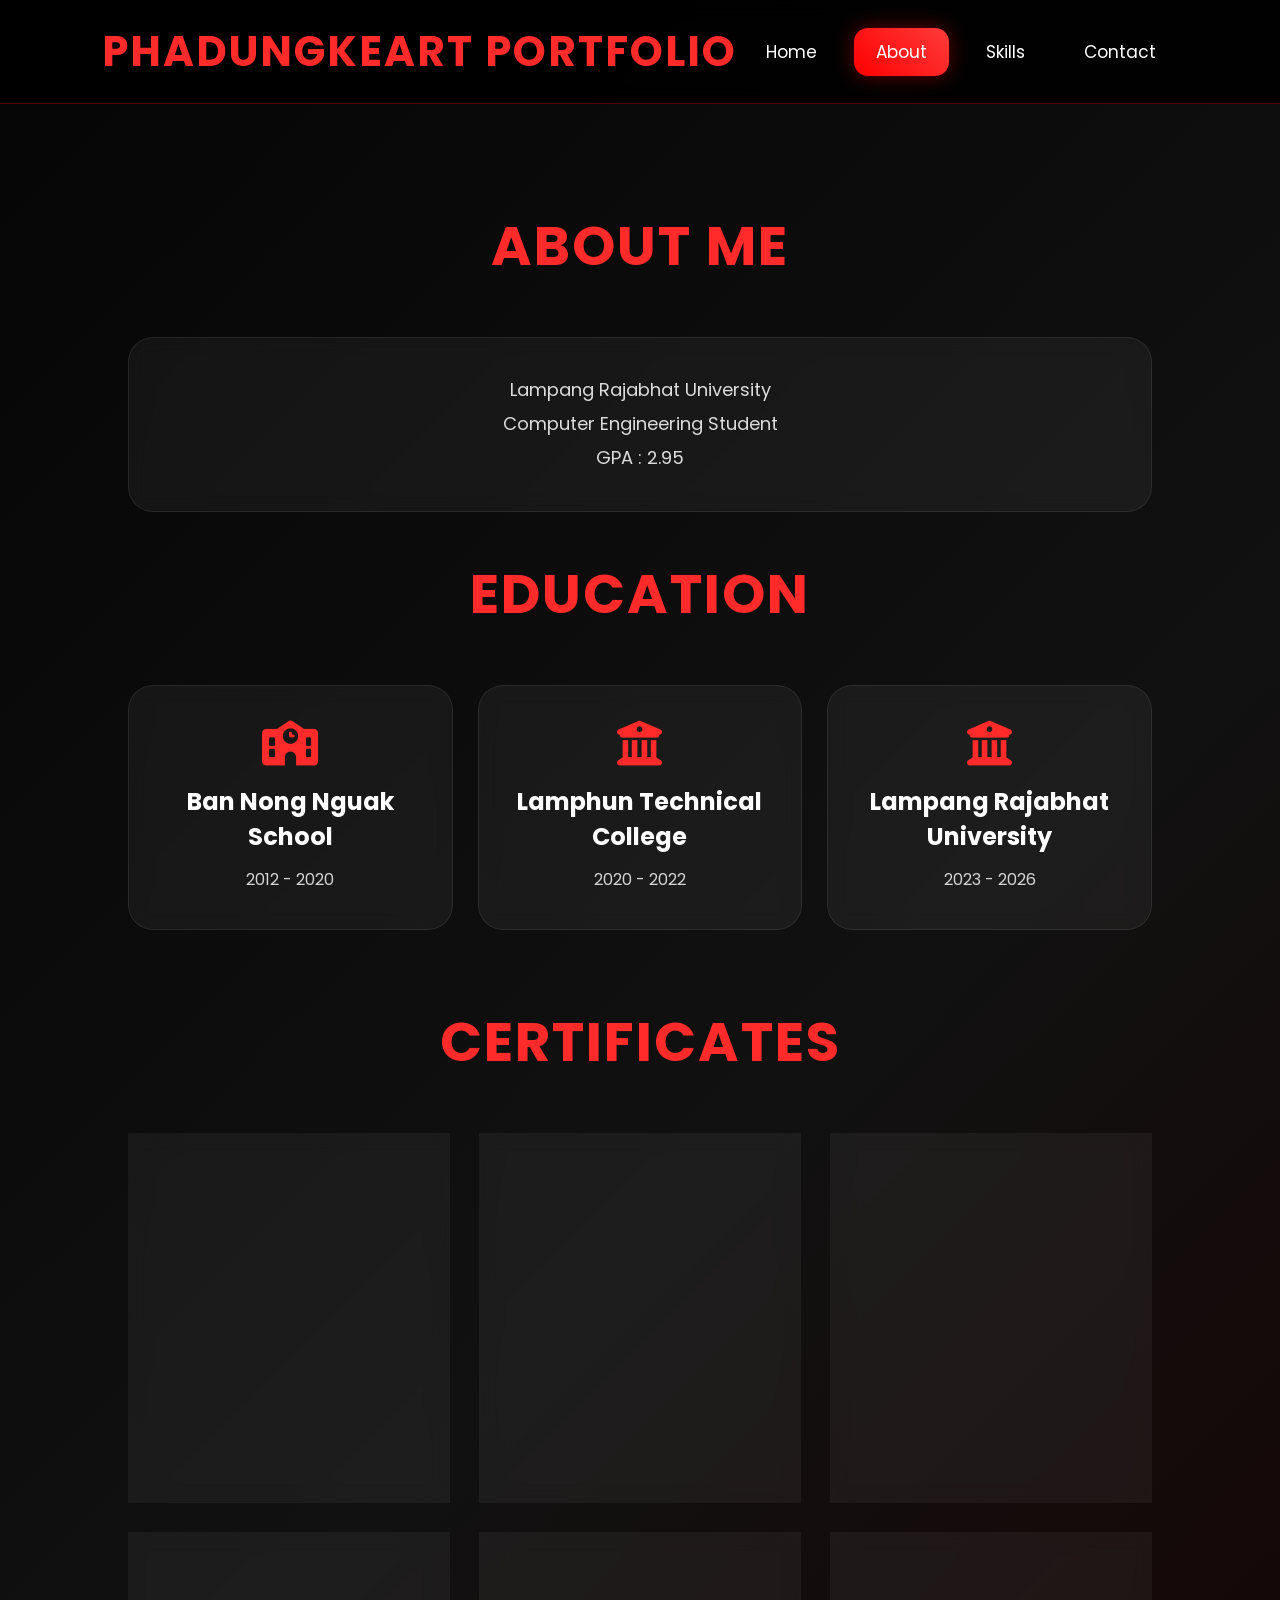
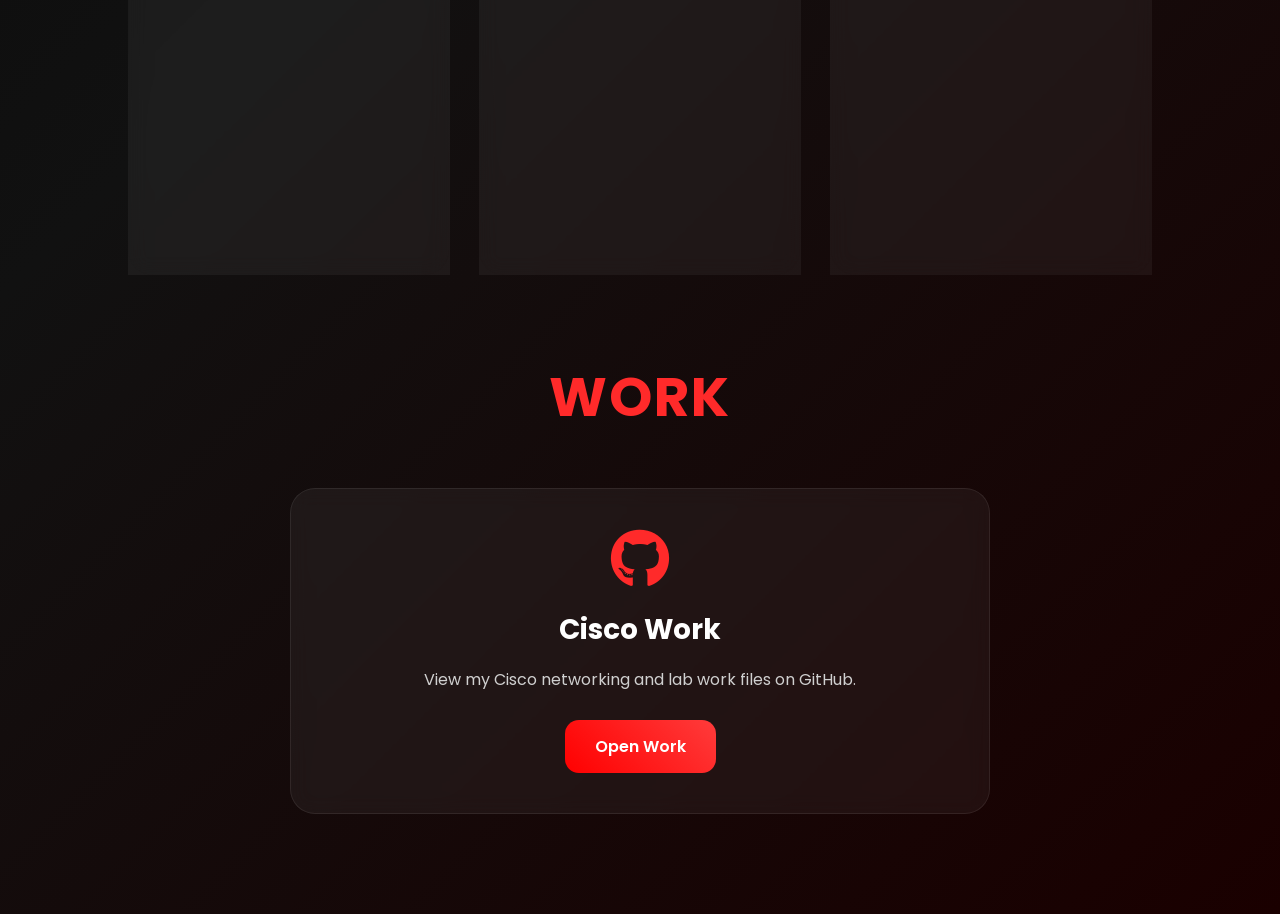
==== commit b7b5f4b5: "update about2" ====
--- a/about.html
+++ b/about.html
@@ -1,4 +1,4 @@
-```html
+
 <!DOCTYPE html>
 <html lang="en">
 
@@ -632,5 +632,4 @@
 
 </body>
 
-</html>
-```
+</html>
--- a/style.css
+++ b/style.css
@@ -33,10 +33,15 @@
 
 /* LOGO */
 .logo{
-    font-size:32px;
+    font-size:42px; /* ปรับขนาดตรงนี้ */
     font-weight:700;
     letter-spacing:2px;
     color:#ff2a2a;
+
+    /* ลบเอฟเฟคทั้งหมด */
+    transition:none;
+    transform:none;
+    text-shadow:none;
 }
 
 /* MENU */
@@ -364,6 +369,12 @@
         padding:20px;
     }
 
+    /* LOGO */
+    .logo{
+        font-size:32px; /* ขนาดมือถือ */
+        text-align:center;
+    }
+
     /* MENU */
     .nav-links{
         flex-wrap:wrap;
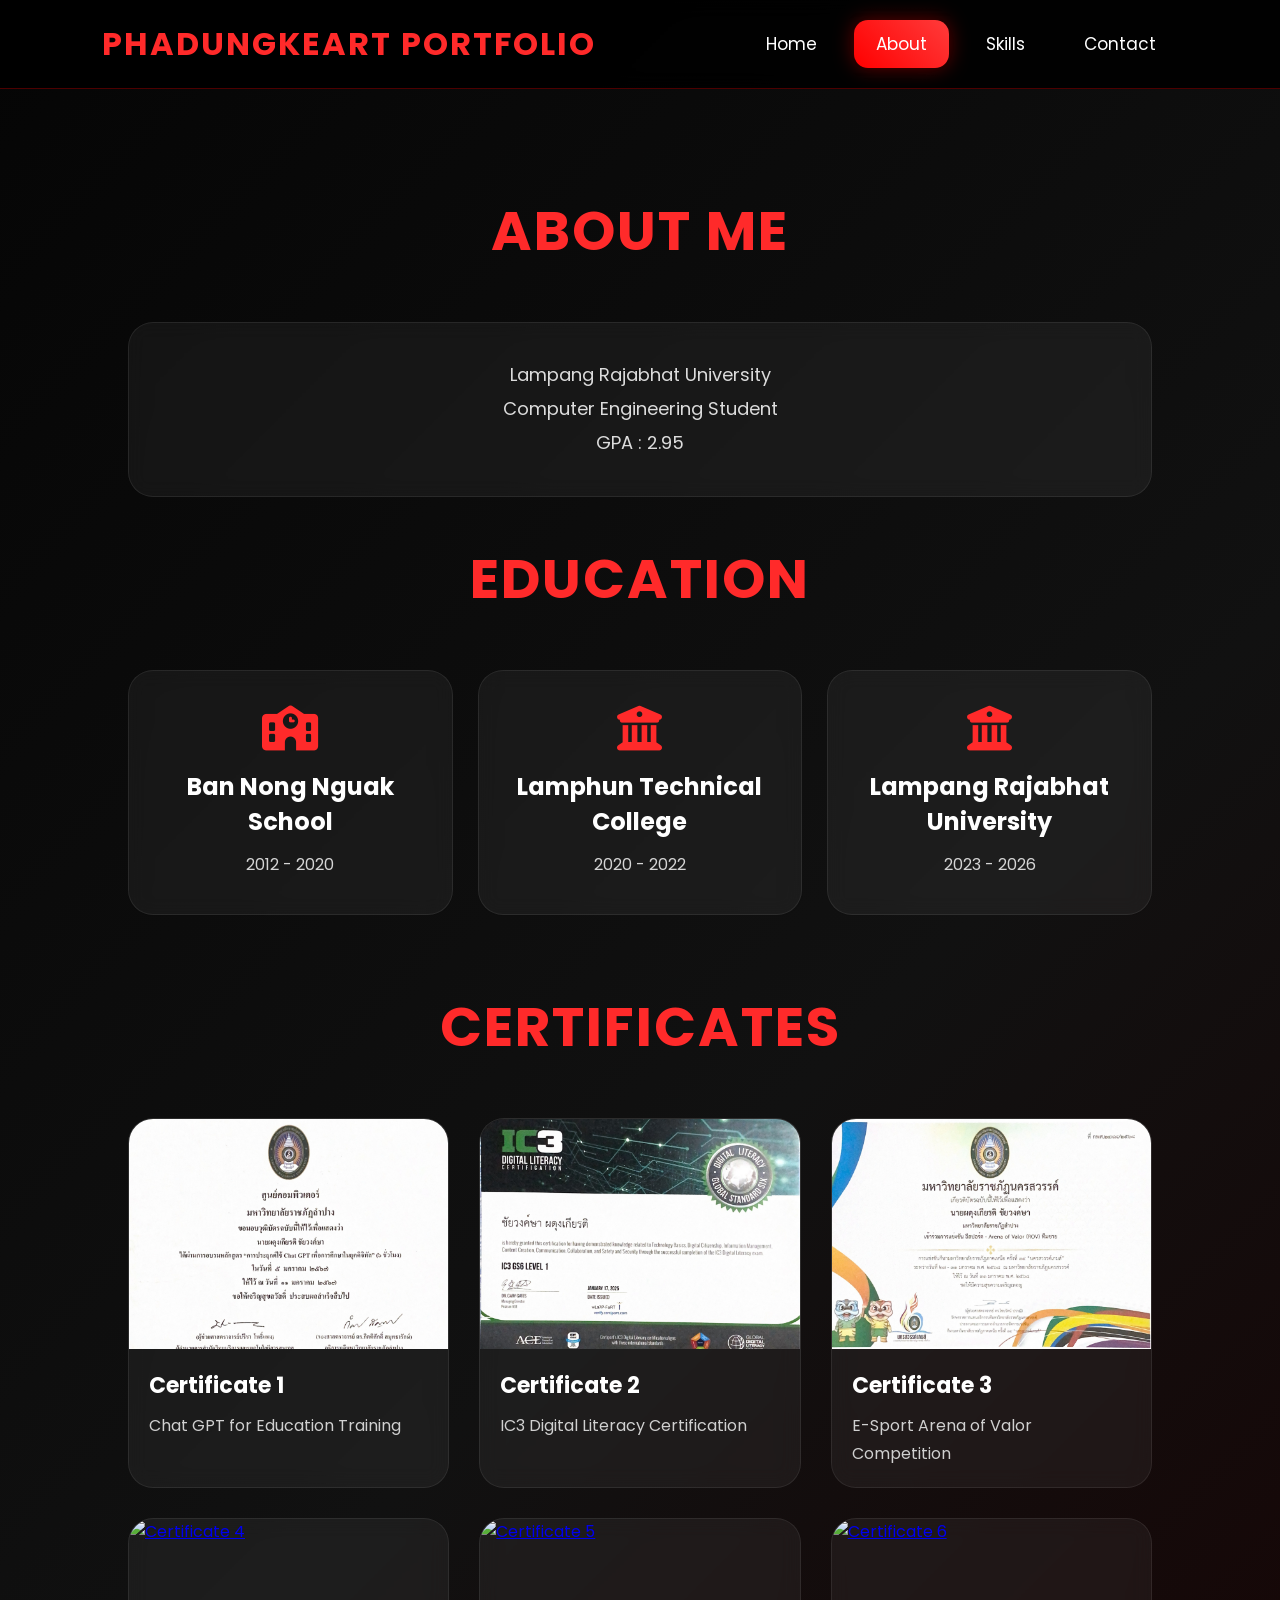
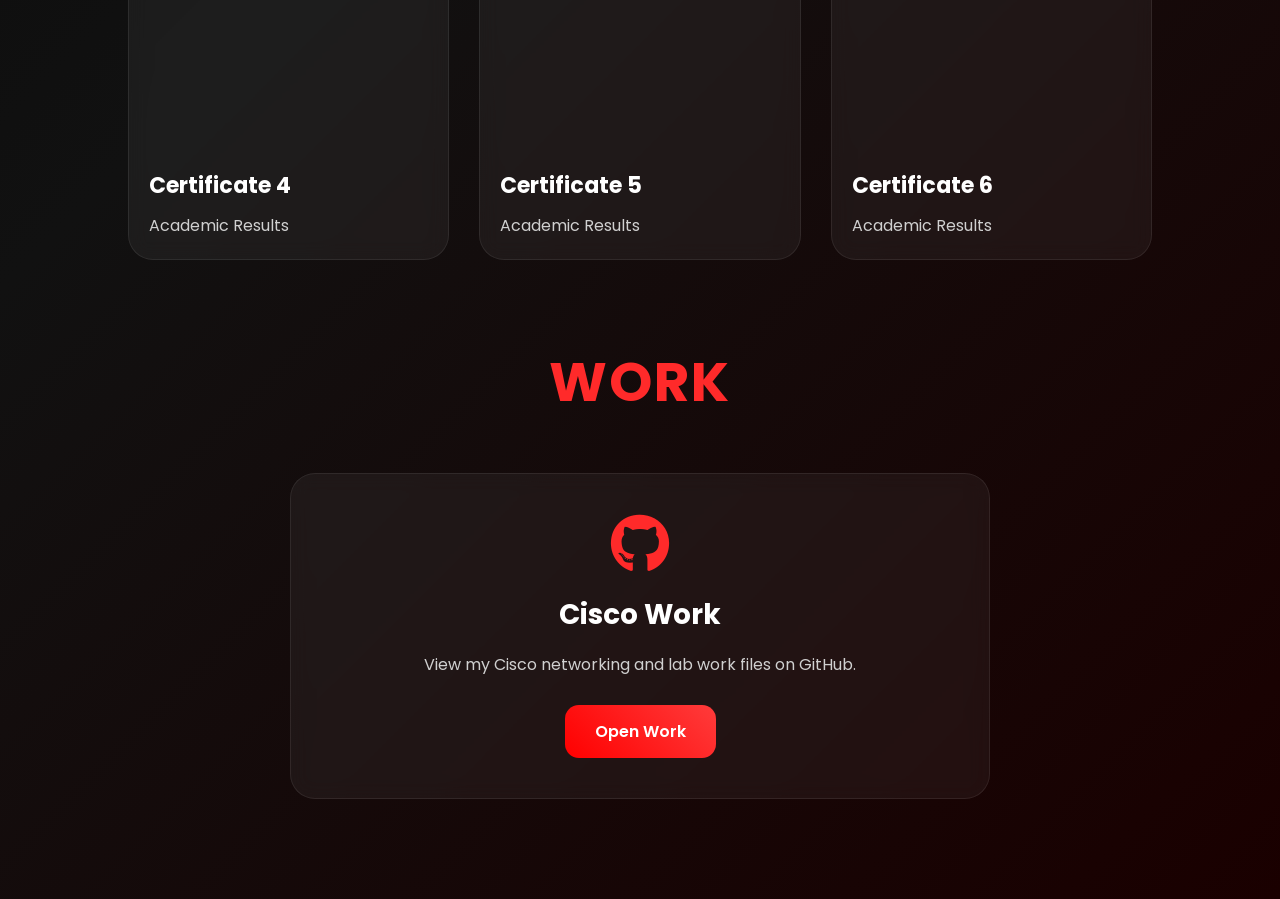
==== commit 77e444ea: "update about3" ====
--- a/about.html
+++ b/about.html
@@ -1,4 +1,3 @@
-
 <!DOCTYPE html>
 <html lang="en">
 
@@ -19,6 +18,20 @@
 
     <style>
 
+        /* LOGO */
+        .logo{
+
+            font-size: 32px;
+
+            font-weight: 700;
+
+            letter-spacing: 2px;
+
+            color: #ff2a2a;
+
+            text-transform: uppercase;
+        }
+
         /* ABOUT SPACING */
         .about-section{
 
@@ -45,17 +58,6 @@
             font-size: 18px;
 
             backdrop-filter: blur(10px);
-
-            transition: 0.4s ease;
-        }
-
-        .about-text:hover{
-
-            transform: translateY(-6px);
-
-            border-color: rgba(255,0,0,0.4);
-
-            box-shadow: 0 15px 35px rgba(255,0,0,0.2);
         }
 
         /* EDUCATION */
@@ -85,18 +87,7 @@
 
             text-align: center;
 
-            transition: 0.4s ease;
-
             backdrop-filter: blur(10px);
-        }
-
-        .education-card:hover{
-
-            transform: translateY(-8px);
-
-            border-color: rgba(255,0,0,0.5);
-
-            box-shadow: 0 20px 40px rgba(255,0,0,0.2);
         }
 
         .education-card i{
@@ -147,20 +138,9 @@
 
             overflow: hidden;
 
-            transition: 0.4s ease;
-
             backdrop-filter: blur(10px);
         }
 
-        .certificate-card:hover{
-
-            transform: translateY(-10px);
-
-            border-color: rgba(255,0,0,0.5);
-
-            box-shadow: 0 20px 40px rgba(255,0,0,0.25);
-        }
-
         .certificate-card a{
 
             display: block;
@@ -175,13 +155,6 @@
             object-fit: cover;
 
             display: block;
-
-            transition: 0.4s ease;
-        }
-
-        .certificate-card:hover img{
-
-            transform: scale(1.03);
         }
 
         .certificate-info{
@@ -237,17 +210,6 @@
             text-align: center;
 
             backdrop-filter: blur(10px);
-
-            transition: 0.4s ease;
-        }
-
-        .work-card:hover{
-
-            transform: translateY(-10px);
-
-            border-color: rgba(255,0,0,0.5);
-
-            box-shadow: 0 20px 40px rgba(255,0,0,0.25);
         }
 
         .work-card i{
@@ -290,19 +252,17 @@
             border-radius: 14px;
 
             font-weight: 600;
-
-            transition: 0.35s ease;
-        }
-
-        .work-btn:hover{
-
-            transform: translateY(-4px);
-
-            box-shadow: 0 15px 30px rgba(255,0,0,0.4);
         }
 
         /* MOBILE */
         @media screen and (max-width:900px){
+
+            .logo{
+
+                font-size: 22px;
+
+                margin-bottom: 10px;
+            }
 
             .about-text{
 
@@ -598,7 +558,6 @@
 
             <div class="work-grid">
 
-                <!-- CISCO WORK -->
                 <div class="work-card">
 
                     <i class="fa-brands fa-github"></i>
